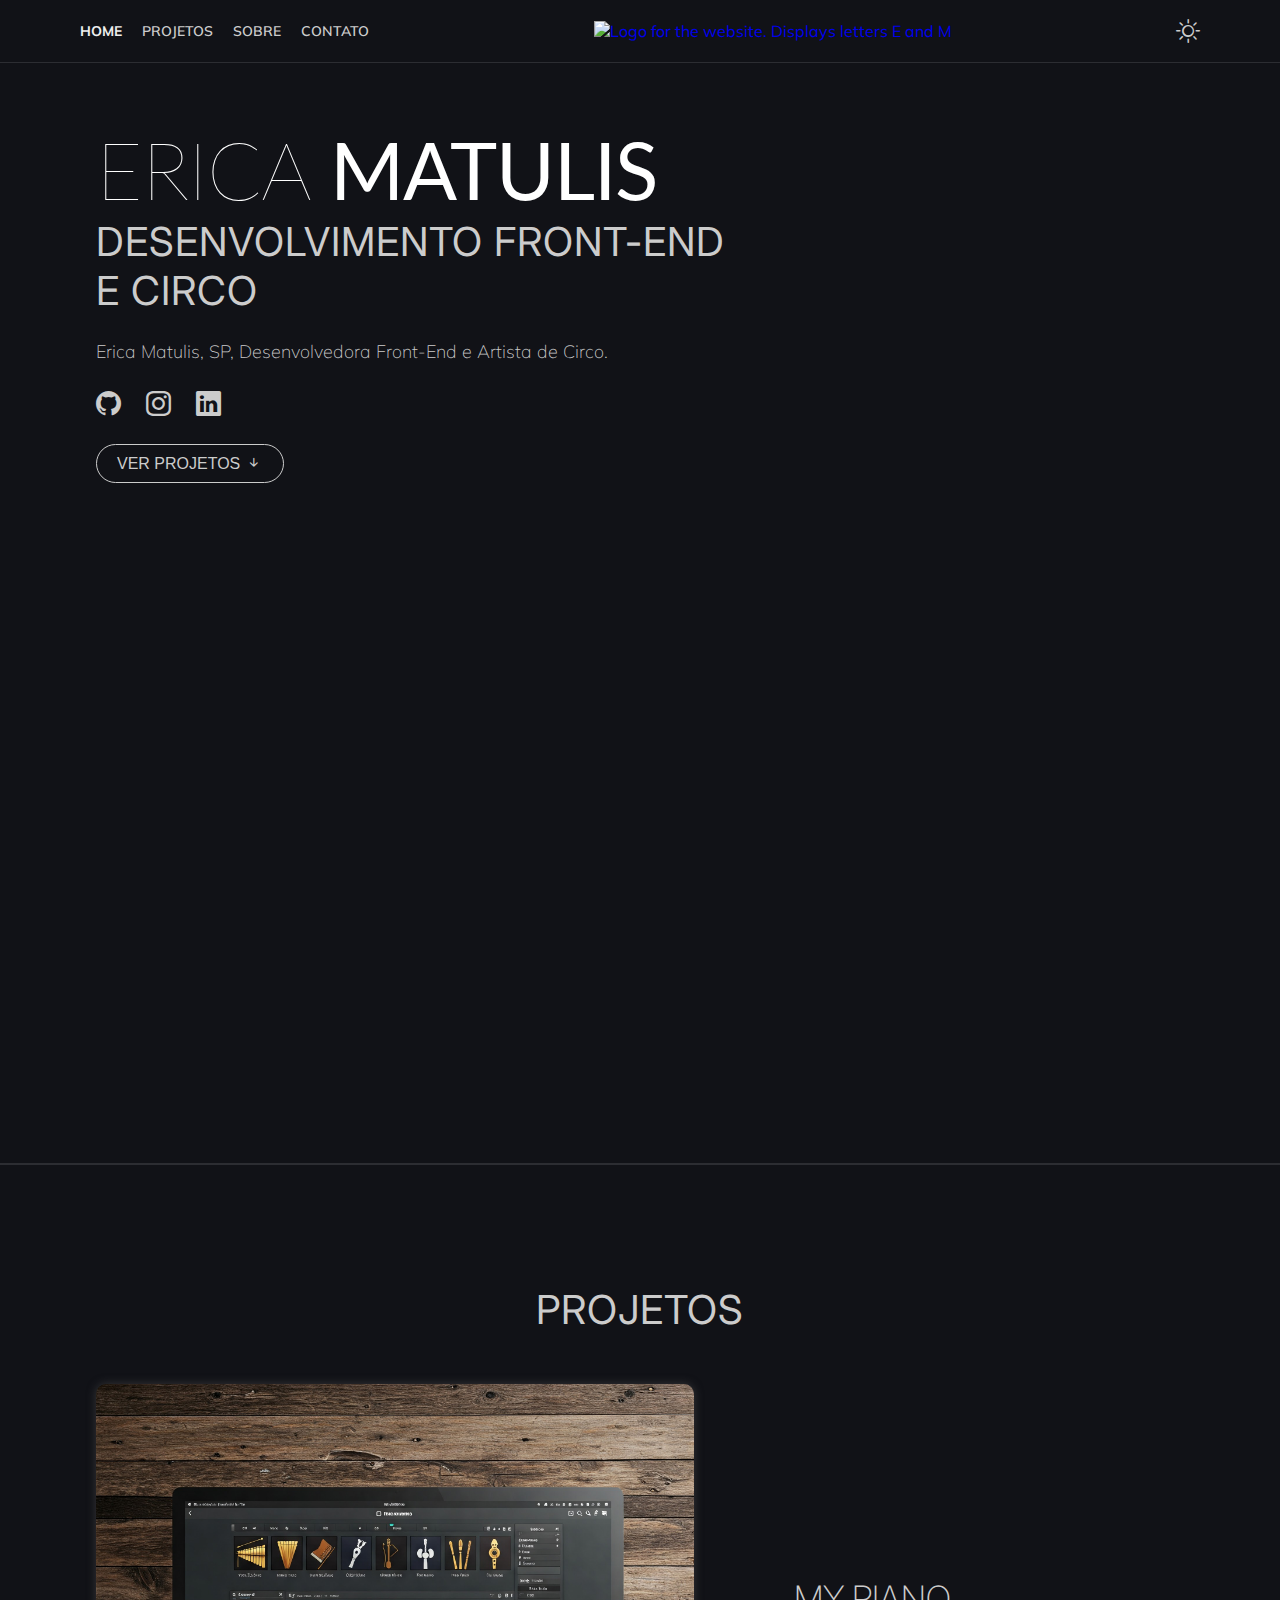
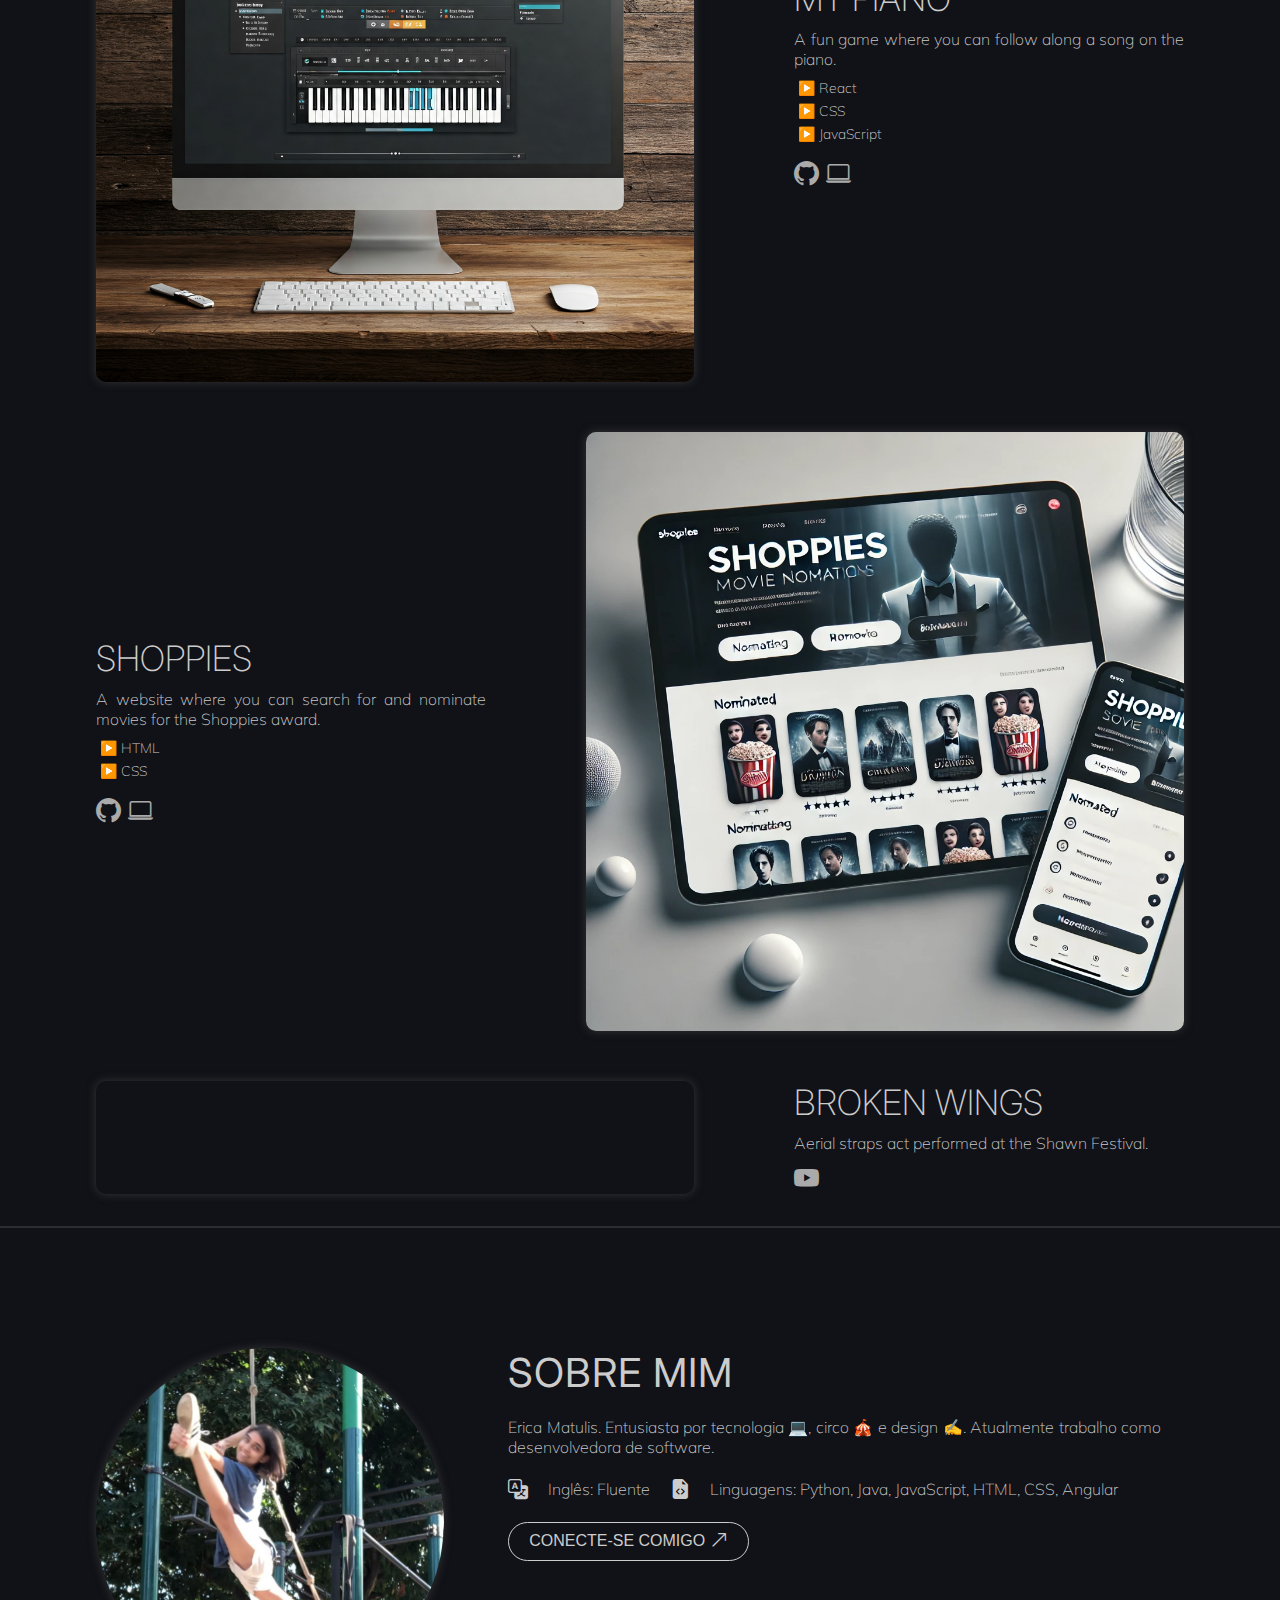
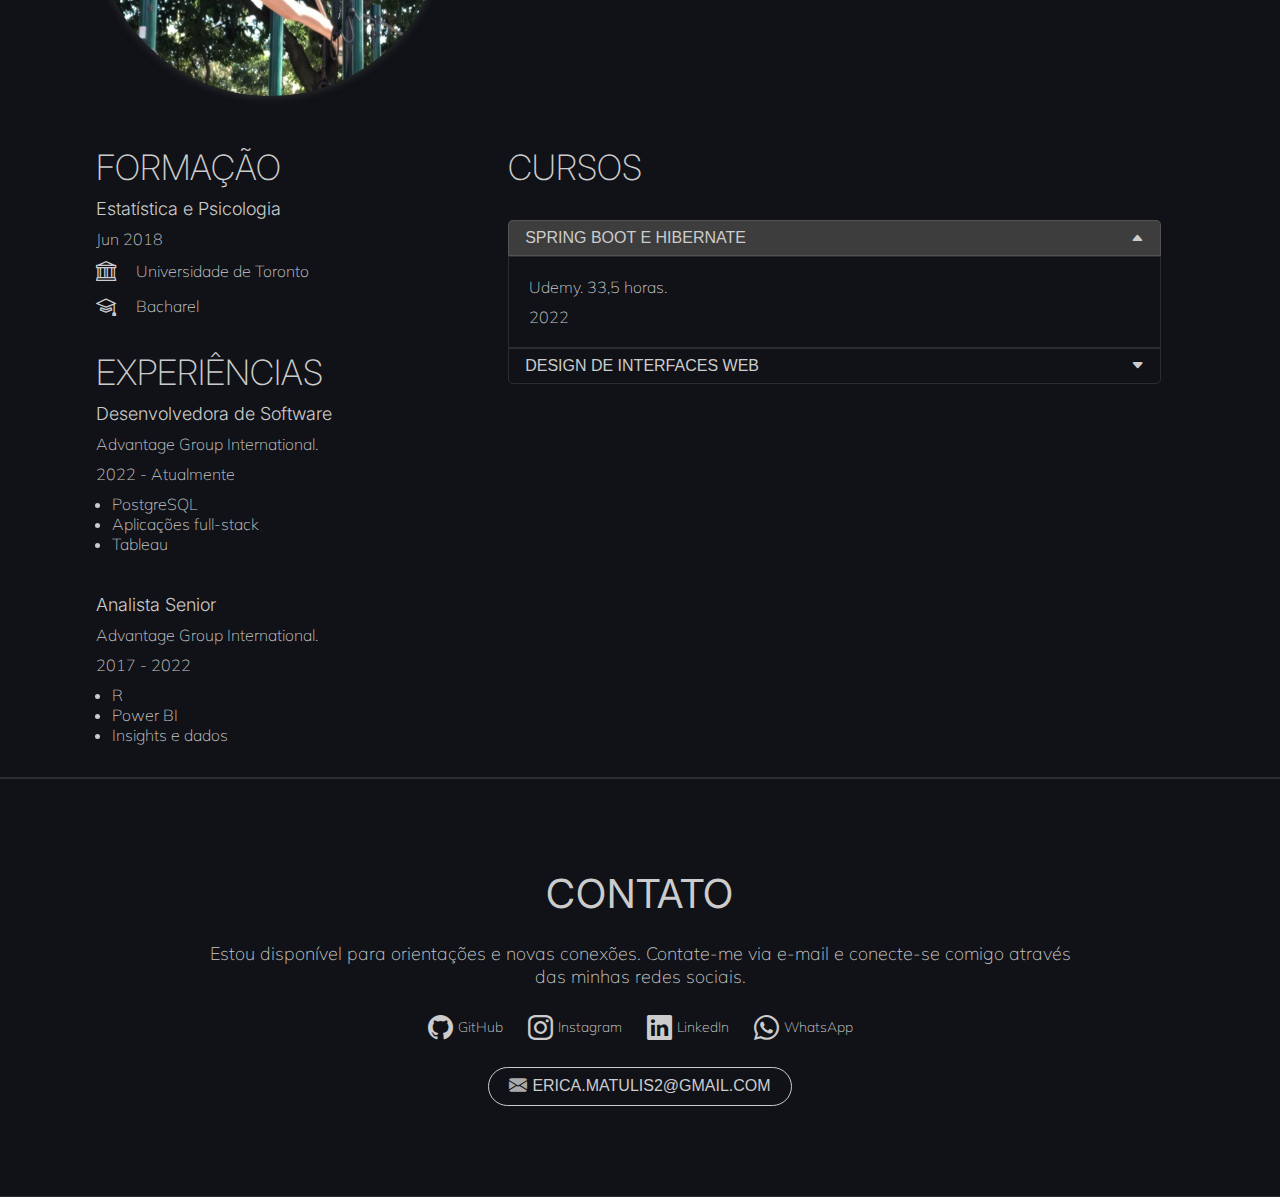
==== index.html @ 1d2dcb58 "update styling" ====
<!DOCTYPE html>
<html lang="pt-br" data-theme="dark">

<head>
    <meta charset="UTF-8">
    <meta name="viewport" content="width=device-width, initial-scale=1.0">
    <title>Erica Matulis | Portfolio</title>
    <link rel="shortcut icon" href="img/favicon.ico">
    <link rel="stylesheet" href="css/style.css">
    <!-- Bootstrap Icons -->
    <link rel="stylesheet" href="https://cdn.jsdelivr.net/npm/bootstrap-icons@1.11.3/font/bootstrap-icons.min.css">
</head>
<!-- Shift +  + A  para comentários -->
<!-- Shift +  + F para formatar o código, para indentação -->
<!-- Shift +  + Seta pra baixo para copiar linha de cima para baixo -->
<!-- Ctrl + Espaço para automaticamente completar links -->

<body>
    <!-- MENU -->
    <header id="header">
        <nav class="header-nav">
            <ul class="menu menu-principal"> <!-- lista não ordenada -->
                <li class="menu-item">
                    <a href="#home" class="menu-link active">
                        <span class="menu-texto">Home</span>
                    </a>
                </li>
                <li class="menu-item">
                    <a href="#projetos" class="menu-link">
                        <span class="menu-texto">Projetos</span>
                    </a>
                </li>
                <li class="menu-item">
                    <a href="#sobre" class="menu-link">
                        <span class="menu-texto">Sobre</span>
                    </a>
                </li>
                <li class="menu-item">
                    <a href="#contato" class="menu-link">
                        <span class="menu-texto">Contato</span>
                    </a>
                </li>
            </ul>

        </nav>

        <!-- LOGO -->
        <div class="header-logo">
            <a href="#home">
                <img src="img/logoB.svg" alt="Logo for the website. Displays letters E and M" class="logo">
            </a>
        </div>

        <!-- trocar cor tema -->
        <div class="header-toggle">
            <i id="toggleTheme" class="bi bi-sun"></i> <!-- i = ícone -->
        </div>

    </header>
    <!-- FIM MENU DESKTOP -->


    <!-- Menu mobile -->
    <nav class="nav-mobile">
        <ul class="menu menu-mobile">
            <li class="menu-item">
                <a href="#home" class="menu-link active">
                    <i class="menu-icone bi bi-house-door"></i>
                    <span class="menu-texto">
                        Home
                    </span>
                </a>
            </li>
            <li class="menu-item">
                <a href="#projetos" class="menu-link">
                    <i class="menu-icone bi bi-window-stack"></i>
                    <span class="menu-texto">
                        Projetos
                    </span>
                </a>
            </li>
            <li class="menu-item">
                <a href="#sobre" class="menu-link">
                    <i class="menu-icone bi bi-person-fill"></i>
                    <span class="menu-texto">
                        Sobre
                    </span>
                </a>
            </li>
            <li class="menu-item">
                <a href="#contato" class="menu-link">
                    <i class="menu-icone bi bi-envelope-fill"></i>
                    <span class="menu-texto">
                        Contato
                    </span>
                </a>
            </li>
        </ul>

    </nav>
    <!-- Fim menu mobile -->

    <main id="home">
        <div class="main-content">
            <div>
                <h1>
                    Erica <b>Matulis</b>
                </h1>
                <h2>Desenvolvimento Front-End</br>e Circo</h2>
            </div>
            <p>
                Erica Matulis, SP, Desenvolvedora Front-End e Artista de Circo.
            </p>
            <!-- Redes sociais -->
            <ul class="menu menu-social">
                <li>
                    <a href="https://github.com/esmatulis" class="" target="_blank">
                        <i class="menu-icone bi-github"> </i>
                    </a>
                </li>
                <li>
                    <a href="https://instagram.com/ericaintheair" class="" target="_blank">
                        <i class="menu-icone bi-instagram"> </i>
                    </a>
                </li>
                <li>
                    <a href="https://linkedin.com/in/ericamatulis" class="" target="_blank">
                        <i class="menu-icone bi-linkedin"> </i>
                    </a>
                </li>
            </ul>

            <!-- botão externo -->
            <a href="#projetos">
                <button class="btn btn-primary">
                    <span>Ver projetos</span>
                    <i class="bi bi-arrow-down-short"></i>
                </button>
            </a>

        </div>

        <div class="video">
            <iframe src="https://www.youtube.com/embed/5dK6Mb4p3MM" title="Dance Trapeze - Erica Matulis 2022"
                frameborder="0"
                allow="accelerometer; autoplay; clipboard-write; encrypted-media; gyroscope; picture-in-picture; web-share"
                referrerpolicy="strict-origin-when-cross-origin" allowfullscreen></iframe>
        </div>

    </main>

    <section id="projetos" class="projetos">
        <h2>Projetos</h2>
        <div class="projeto-container">
            <div class="projeto-card">
                <img src="img/projetos/projeto1.jfif" alt="" class="card-img">
                <div class="card-body">
                    <h3 class="card-title">My Piano</h3>
                    <p class="card-description">
                        A fun game where you can follow along a song on the piano.
                    </p>

                    <ul class="card-list">
                        <li class="card-item">React</li>
                        <li class="card-item">CSS</li>
                        <li class="card-item">JavaScript</li>
                    </ul>


                    <div>
                        <a href="" class="" target="_blank">
                            <i class="menu-icone bi-github"> </i>
                        </a>
                        <a href="" class="" target="_blank">
                            <i class="menu-icone bi bi-laptop"></i>
                        </a>
                    </div>


                </div>

            </div>

            <div class="projeto-card">

                <img src="img/projetos/projeto2.webp" alt="" class="card-img">
                <div class="card-body">
                    <h3 class="card-title">Shoppies</h3>
                    <p class="card-description">
                        A website where you can search for and nominate movies for the Shoppies award.
                    </p>

                    <ul class="card-list">
                        <li class="card-item">HTML</li>
                        <li class="card-item">CSS</li>
                    </ul>


                    <div>
                        <a href="" class="" target="_blank">
                            <i class="menu-icone bi-github"> </i>
                        </a>
                        <a href="" class="" target="_blank">
                            <i class="menu-icone bi bi-laptop"></i>
                        </a>
                    </div>


                </div>
            </div>

            <div class="projeto-card">
                <img src="img/projetos/projeto3.jpg" alt="" class="card-img">
                <div class="card-body">
                    <h3 class="card-title">Broken Wings</h3>
                    <p class="card-description">
                        Aerial straps act performed at the Shawn Festival.
                    </p>


                    <div>
                        <a href="" class="" target="_blank">
                            <i class="menu-icone bi-youtube"> </i>
                        </a>
                    </div>


                </div>

            </div>
        </div>
    </section>

    <!-- Fim Projetos -->

    <section id="sobre" class="sobre">

        <div class="sobre-content1">

            <img src="img/avatar.jpg" alt="A young woman holding her left leg in a split" class="sobre-perfil">

            <div class="sobre-descricao">

                <h2>Sobre Mim</h2>
                <p>
                    Erica Matulis. Entusiasta por tecnologia 💻, circo 🎪 e design ✍. Atualmente trabalho como
                    desenvolvedora de software.
                </p>

                <div class="sobre-skills">
                    <i class="bi bi-translate"></i> <span>Inglês: Fluente</span>
                    <i class="bi bi-file-earmark-code-fill"></i> <span>Linguagens: Python, Java, JavaScript, HTML, CSS,
                        Angular</span>
                </div>

                <div class="descricao-button">
                    <a href="https://ca.linkedin.com/in/ericamatulis" target="_blank">
                        <button class="btn btn-primary">
                            <span>Conecte-se Comigo</span>
                            <i class="bi bi-arrow-up-right"></i>
                        </button>
                    </a>
                </div>

            </div>

        </div>

        <div class="sobre-content2">
            <div class="col1">
                <div class="row1">

                    <h3>Formação</h3>

                    <h4>Estatística e Psicologia</h4>
                    <span>Jun 2018</span>

                    <div class="sobre-icones">
                        <i class="bi bi-bank"></i>
                        <span>Universidade de Toronto</span>
                    </div>

                    <div class="sobre-icones">
                        <i class="bi bi-mortarboard"></i>
                        <span>Bacharel</span>
                    </div>

                </div> <!-- Fim Row 1 -->

                <div class="row2">

                    <h3>Experiências</h3>

                    <h4>Desenvolvedora de Software</h4>
                    <span>Advantage Group International.</span>
                    <span>2022 - Atualmente</span>

                    <ul class="sobre-lista">
                        <li class="sobre-item">PostgreSQL</li>
                        <li class="sobre-item">Aplicações full-stack</li>
                        <li class="sobre-item">Tableau</li>
                    </ul>

                    <br>

                    <h4>Analista Senior</h4>
                    <span>Advantage Group International.</span>
                    <span>2017 - 2022</span>

                    <ul class="sobre-lista">
                        <li class="sobre-item">R</li>
                        <li class="sobre-item">Power BI</li>
                        <li class="sobre-item">Insights e dados</li>
                    </ul>

                </div>
            </div>

            <div class="col2">

                <h3>Cursos</h3>

                <div class="accordion">

                    <div class="accordion-item active">

                        <button class="accordion-header start">
                            <span>Spring Boot e Hibernate</span>
                            <i class="bi bi-caret-down-fill"></i>
                        </button>
                        <div class="accordion-body">
                            <p>Udemy. 33,5 horas.</p>
                            <p>2022</p>
                        </div>

                    </div>
                    <div class="accordion-item">
                        <button class="accordion-header end">
                            <span>Design de Interfaces Web</span>
                            <i class="bi bi-caret-down-fill"></i>
                        </button>
                        <div class="accordion-body end">
                            <p>Senai. 60 horas.</p>
                            <p>2025</p>
                        </div>
                    </div>
                    
                </div>

            </div>

        </div>

    </section>

    <section id="contato" class="contato">
        <h2>Contato</h2>

        <p>
            Estou disponível para orientações e novas conexões. Contate-me via e-mail e conecte-se comigo através das minhas redes sociais.
        </p>

        <ul class="menu menu-social">
            <li>
                <a href="https://github.com/esmatulis" class="menu-link" target="_blank">
                    <i class="menu-icone bi bi-github"> </i>
                    <span>GitHub</span>
                </a>
            </li>
            <li>
                <a href="https://instagram.com/ericaintheair" class="menu-link" target="_blank">
                    <i class="menu-icone bi bi-instagram"> </i>
                    <span>Instagram</span>
                </a>
            </li>
            <li>
                <a href="https://linkedin.com/in/ericamatulis" class="menu-link" target="_blank">
                    <i class="menu-icone bi bi-linkedin"> </i>
                    <span>LinkedIn</span>
                </a>
            </li>
            <li>
                <a href="https://wa.me/+5511987654321" class="menu-link" target="_blank">
                    <i class="menu-icone bi bi-whatsapp"> </i>
                    <span>WhatsApp</span>
                </a>
            </li>
        </ul>

        <a href="mailto:erica.matulis2@gmail.com">
            <button class="btn btn-primary">
                <i class="menu-icone bi bi-envelope-fill"></i>
                <span class="email">
                    erica.matulis2@gmail.com
                </span>
            </button>
        </a>
    </section>

    <footer></footer>

    <script src="js/script.js"></script>
</body>

</html>
---- css/style.css ----
@import url('https://fonts.googleapis.com/css2?family=Lato:ital,wght@0,100;0,300;0,400;0,700;0,900;1,100;1,300;1,400;1,700;1,900&family=Mulish:ital,wght@0,200..1000;1,200..1000&family=Quicksand:wght@300..700&family=Inter:wght@100..900&display=swap');

/* Definir cores tema Dark */
:root, 
:root[data-theme="dark"] {
    --primary-bg-color: #111217;
    --secondary-bg-color: #3d3d3d;

    --primary-text-color: #ccc;
    --secondary-text-color: #fff;
    --terciary-text-color: #eee;
    --quartiary-text-color: #aaa;

    --primary-icon-color: #ccc;
    --secondary-icon-color: #aaa;
    
    --primary-border-color: #f3f3f31f;
    --secondary-border-color: #f3f3f3;

    --primary-font: "Mulish", Tahoma, Geneva, Verdana, sans-serif;;
    --h1: 'Lato', Tahoma, Geneva, Verdana, sans-serif;
    --h2: 'Inter', Tahoma, Geneva, Verdana, sans-serif;
    --h3: 'Inter', Tahoma, Geneva, Verdana, sans-serif;
    --h4: 'Inter', Tahoma, Geneva, Verdana, sans-serif;
}

/* Definir cores tema Light */
:root[data-theme="light"] {
    --primary-bg-color: #E9E9E9;
    --secondary-bg-color: #cfcfcf;

    --primary-text-color: #222;
    --secondary-text-color: #0a0a0a;
    --terciary-text-color: #111;
    --quartiary-text-color: #999;

    --primary-icon-color: #222;
    --secondary-icon-color: #555;
    
    --primary-border-color: #C7C8C9;
    --secondary-border-color: #C7C8C9;
}


/* Reset css */
* {
    margin: 0;
    padding: 0;
    box-sizing: border-box;
    scrollbar-width: thin;
    scrollbar-color: var(--secondary-bg-color) transparent;
}

html {
    scroll-behavior: smooth;
}

html[data-theme="light"] .logo {
    content: url("../img/logoP.svg");
}

body {
    background: var(--primary-bg-color); /* cor fundo */
    color: var(--primary-text-color); /* #d2d2d2 cor texto */
    font-family: var(--primary-font);
}

#header {
    display: flex;
    flex-flow: row wrap;
    justify-content: space-between;
    align-items: center;
    width: 100%;
    padding: 8px 16px; /* sentido horário */
    z-index: 2;
/*     background: var(--primary-bg-color); */
}

.header-logo .logo {
    width: 3.5rem;
    height: 3.5rem
}

.menu { /* ul */
    display: flex;
    align-items: center;
    gap: 25px;
    list-style: none;
    background-color: var(--primary-bg-color);
}

.menu-mobile {
    width: 100%;
    position: fixed;
    bottom: 0;
    justify-content: space-between;
    border-top: 1px solid var(--primary-border-color);
    padding: 30px 0px;
    gap: 0px;
    
}

.menu-item { /* list item = li */
    width: 100%;

}

.menu-link {
/*     color: var(--secondary-icon-color); */
    display: flex;
    text-decoration: none;
    gap: 5px;
    align-items: center;

}

.menu-texto {
    font-size: .8rem;
    text-transform: uppercase;
}

.menu-mobile .menu-link {
    flex-direction: column;
    align-items: center;
    padding: 7px 15px;
    justify-content: center;
    font-weight: 600;
}

.menu-link.active .menu-icone,
.menu-link.active .menu-texto,
.menu-link:hover .menu-icone,
.menu-link:hover .menu-texto {
    color: var(--terciary-text-color);
    font-weight: 700;
}

/* Não selecionados */
.menu-icone,
.menu-texto {
    font-weight: 600;
    color: var(--secondary-icon-color);
}

.menu-mobile .menu-icone,
.menu-mobile, .menu-texto {
    color: var(--quartiary-text-color);
}

.menu-social .menu-icone,
.menu-social .menu-texto {
    font-weight: 600;
    color: var(--primary-icon-color);
}

.menu-icone {
    font-size: 25px;
}

.menu-principal {
    gap: 20px;
}

.header-nav {
    display: none;
}

#toggleTheme {
    font-size: 24px;
    color: var(--primary-icon-color);
    cursor: pointer;
    transition: ease-in-out .4s;
}

#home {
    display: flex;
    flex-direction: column;
    gap: 32px;
}

.main-content {
    display: flex;
    flex-direction: column;
    gap: 25px;    
}

h1 {
    text-transform: uppercase;
    font-weight: lighter;
    font-size: 60px;
    letter-spacing: -1px;
    color: var(--secondary-text-color);
    font-family: var(--h1);
}

h2 {
    text-transform: uppercase;
    font-weight: normal;
    font-size: 30px;
    letter-spacing: 1px;
    font-family: var(--h2);
    text-align: center;
}

h3 {
    font-size: 25px;
    font-family: var(--h3);
    text-align: left;
    font-weight: 400;
    text-transform: uppercase;
}

h4 {
    font-size: 18px;
    font-family: var(--h4);
    font-weight: 300;
    text-align: left;
}

main h2 {
    text-align: left;
}

p {
    text-align: justify;
}

p, span, li {
    font-size: 16px;
    font-weight: 200;
}

.btn {
    display: flex;
    justify-content: center;
    align-items: center;
    gap: 5px;
    background: transparent;
    border-radius: 50px;
    border: none;
    padding: 8px 20px;
    cursor: pointer;
    color: var(--primary-text-color);
    width: 100%;
}

.btn-primary {
    border: 1px solid var(--primary-text-color);
}

.btn span {
    text-transform: uppercase;
    font-size: 16px;
}

.btn i {
    font-size: 18px;
}

.btn:hover span, .btn:hover i {
    color: var(--primary-bg-color);
}

.btn-primary:hover {
    background: var(--primary-text-color);
}

a {
    text-decoration: none;
}

.video iframe {
    width: 100%;
    aspect-ratio: 16/9;
}


/* Atualizações futuras */
#home, .projetos, .sobre, .contato {
    padding: 32px 16px;
    border-top: 1px solid var(--primary-border-color);
    border-bottom: 1px solid var(--primary-border-color);
}


/* Projetos */
.projetos {
    display: flex;
    flex-direction: column;
    gap: 50px;
}

.projeto-container {
    gap: 50px;
    display: flex;
    flex-direction: column;
}

.projeto-card {
    display: flex;
    flex-direction: column;
    gap: 32px;
}

.card-img {
    width: 100%;
    border-radius: 10px;
    box-shadow: 0px 0px 10px #4d4d4d9d;
    object-fit: cover;
    object-position: center;
    pointer-events: none;
}

.card-body {
    display: flex;
    flex-direction: column;
    justify-content: center;
    align-items: flex-start;
    gap: 10px
}

.card-title {
    font-family: var(--h2);
    font-size: 25px;

}

.card-description {
    font-size: 16px;
    font-weight: lighter;
}

.card-list {
    list-style: "▶️ ";
    margin-left: 15px;
}

.card-item {
    margin-left: 10px;
    font-size: 14px;
    margin-bottom: 5px;
}

/* Sobre */
.sobre {
    display: flex;
    flex-direction: column;
    gap: 24px;
}

.sobre p, .sobre span, .sobre li {
    font-size: 14px;
}

.sobre-content1,
.sobre-content2 {
    display: flex;
    flex-direction: column;
    align-items: flex-start;
    justify-content: flex-start;
    gap: 32px;
}

.sobre-perfil {
    width: 100%;
    pointer-events: none;
    border-radius: 50%;
    box-shadow: 0px 0px 10px #4d4d4d9d;
    object-fit: cover;
    object-position: center;
}

.sobre-descricao {
    width: 100%;
    display: flex;
    flex-direction: column;
    justify-content: flex-start;
    gap: 20px;
}


.sobre-skills, 
.sobre-icones {
    display: flex;
    align-items: center;
    gap: 20px;
}

.sobre-skills i,
.sobre-icones i {
    font-size: 20px;
    color: var(--primary-icon-color);
}

.sobre-content2 .col1,
.sobre-content2 .col2 {
    display: flex;
    flex-direction: column;
    text-align: justify;
    gap: 32px;
    width: 100%;
}

.sobre-content2 .col1 .row1,
.sobre-content2 .col1 .row2 {
    display: flex;
    flex-direction: column;
    gap: 10px;
}

.sobre-content2 .sobre-lista {
    margin-left: 16px;
}

.accordion-header {
    width: 100%;
    display: flex;
    padding: 8px 16px;
    justify-content: space-between;
    align-items: center;
    border: 1px solid var(--primary-border-color);
    background-color: transparent;
    text-align: left;
    cursor: pointer;
    transition: ease-in-out .3s;
}

.accordion-header span,
.accordion-header i {
    color: var(--primary-text-color);
    text-transform: uppercase;
}

.accordion-body {
    display: none;
    padding: 20px;
    flex-direction: column;
    align-items: flex-start;
    gap: 10px;
    border: 1px solid var(--primary-border-color);
}

.accordion-item.active .accordion-header {
    background: var(--secondary-bg-color);
}

.accordion-item.active .accordion-body {
    display: flex;
}

.accordion-item.active .bi-caret-down-fill {
    transform: rotate(180deg);
}

.accordion-header.start {
    border-radius: 5px 5px 0 0;
}
.accordion-header.end,
.accordion-item.active .accordion-body.end {
    border-radius: 0 0 5px 5px;
}


.accordion-item.active .accordion-header.end {
    border-radius: 0;
}

/* Contato */

.contato {
    display: flex;
    flex-direction: column;
    justify-content: center;
    align-items: center;
    gap: 24px;
    padding-bottom: 200px;
}

.contato p {
    text-align: center;
}

.menu-link span {
    color: var(--primary-text-color);
}

.contato .menu {
    flex-direction: column;
}

/* CSS Responsivo */
@media (min-width:768px) { /* maior que 768px */
    #header {
        position: fixed;
        border-bottom: 1px solid var(--primary-border-color);
        padding: 16px 80px;
        background: var(--primary-bg-color);
    }    
    .header-nav {
        display: flex;
    }
    .nav-mobile {
        display: none;
    }
    #home, .projetos, .sobre, .contato {
        padding: 120px 96px 64px 96px;
    }
    .main-content {
        display: flex;
        flex-direction: column;
        align-items: flex-start;
    }
    .contato .menu {
        flex-direction: row;
    }
    .contato p {
        width: 80%;
    }
    .contato {
        padding: 90px;
    }
}

/* 992px */
@media (min-width: 992px) {
    .projeto-card {
        flex-direction: row;
        gap: 100px
    }
    .projeto-card:nth-child(even) {
        flex-direction: row-reverse;
        justify-content: space-between;
    }
    .card-img {
        width: 55%;
    }

    .sobre {
        gap: 50px;
    }

    .sobre-descricao h2 {
        text-align: left;
    }

    .sobre-content1,
    .sobre-content2 {
        display: grid;
        grid-template-columns: 32% 60%;
        justify-content: flex-start;
        gap: 64px;
    }

    .descricao-button {
        justify-content: flex-start;
    }


}

/* 1200px */
@media (min-width: 1200px) {
    #home, .projetos, .sobre, .contato {
        padding: 120px 96px 32px;
    }

    .descricao-button .btn {
        width: auto;
    }

    h1 {
        font-size: 80px;
    }

    h2 {
        font-size: 40px;
    }

    h3, .card-title {
        font-size: 35px;
        font-weight: 200;
    }

    p, span, li {
        font-size: 18px;
    }

    .sobre p, .sobre span, .sobre li {
        font-size: 16px;
    }

    .menu-link span {
        color: var(--primary-text-color);
        font-size: 14px;
    }
    .contato {
        padding: 90px;
    }
}

@media (min-width: 1400px) {

    h1 {
        font-size: 100px;
    }

    h2 {
        font-size: 50px;
    }

    h3, .card-title {
        font-size: 38px;
        font-weight: 200;
    }

    .projetos,
    .sobre {
        padding: 160px 240px 64px;
    }
    .contato {
        padding: 90px;
    }
    
    /* #header {
        padding: 192px 240px 64px;
    } */
}
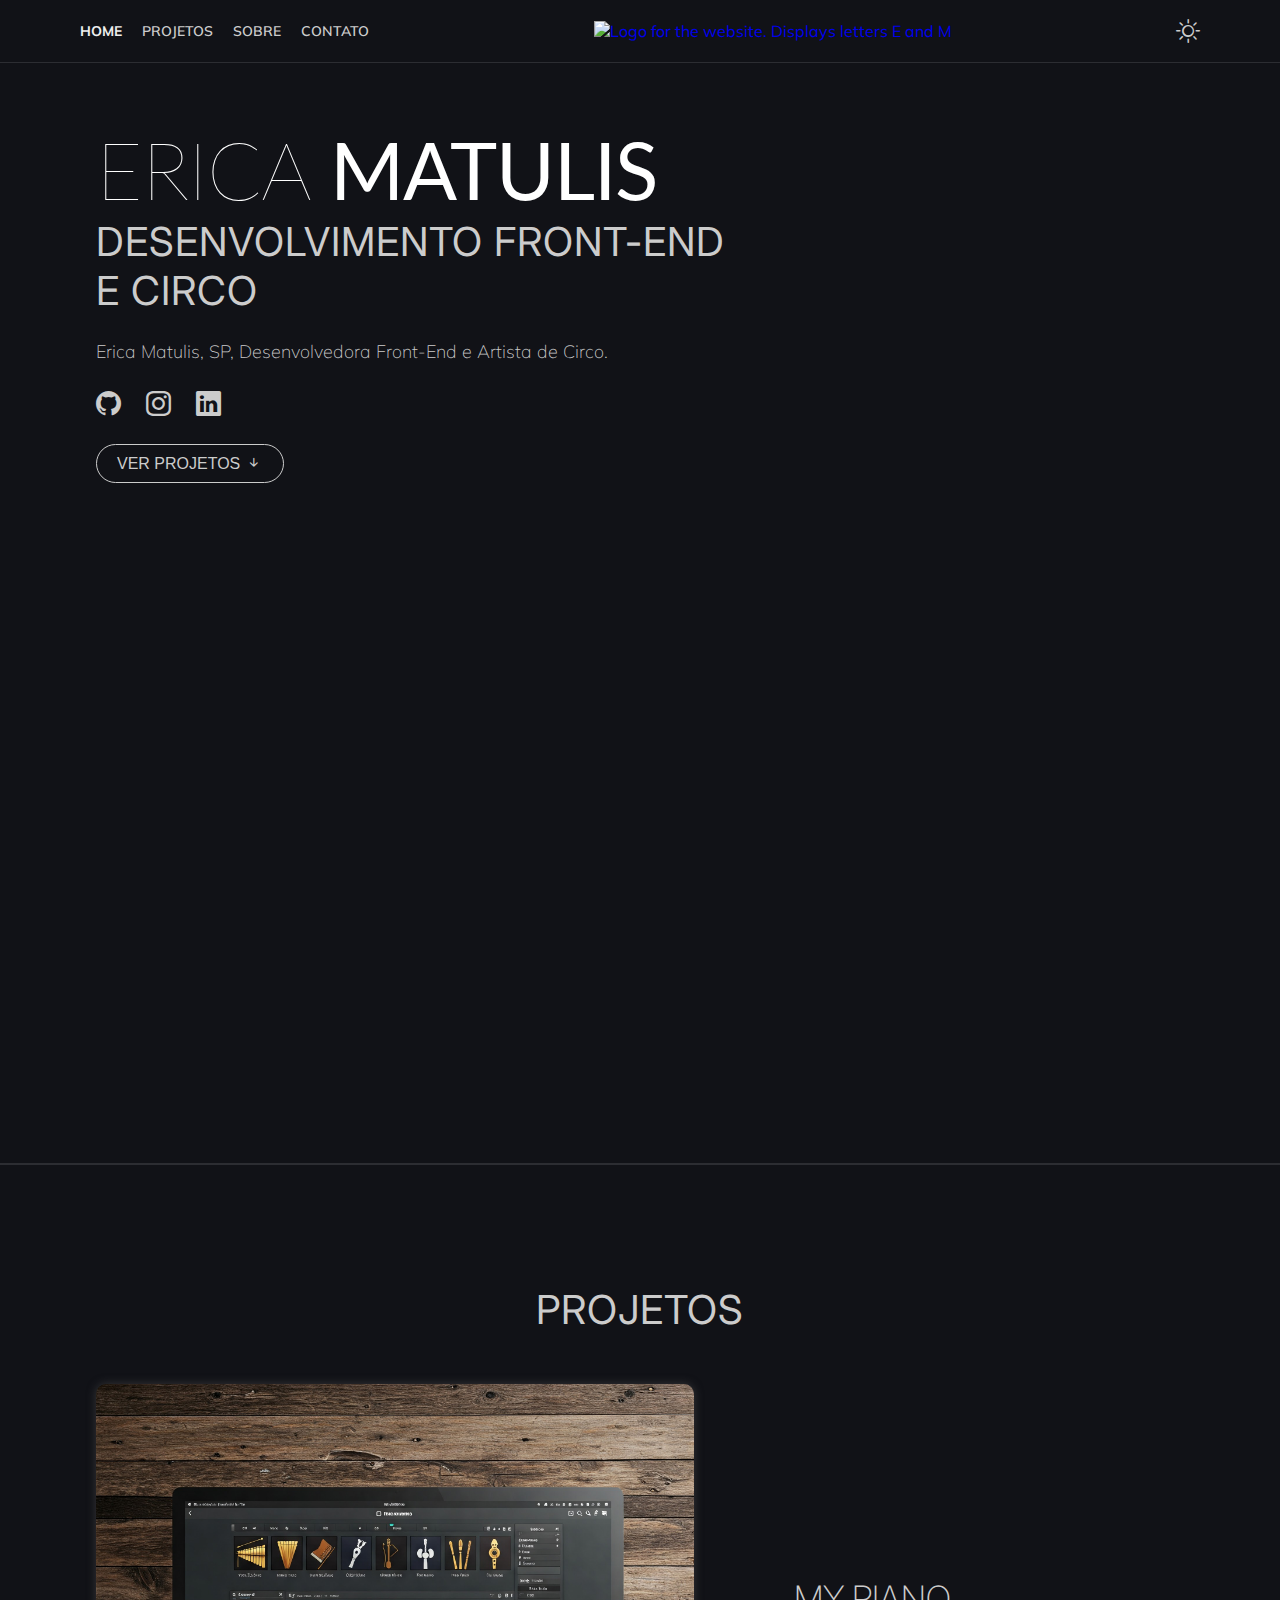
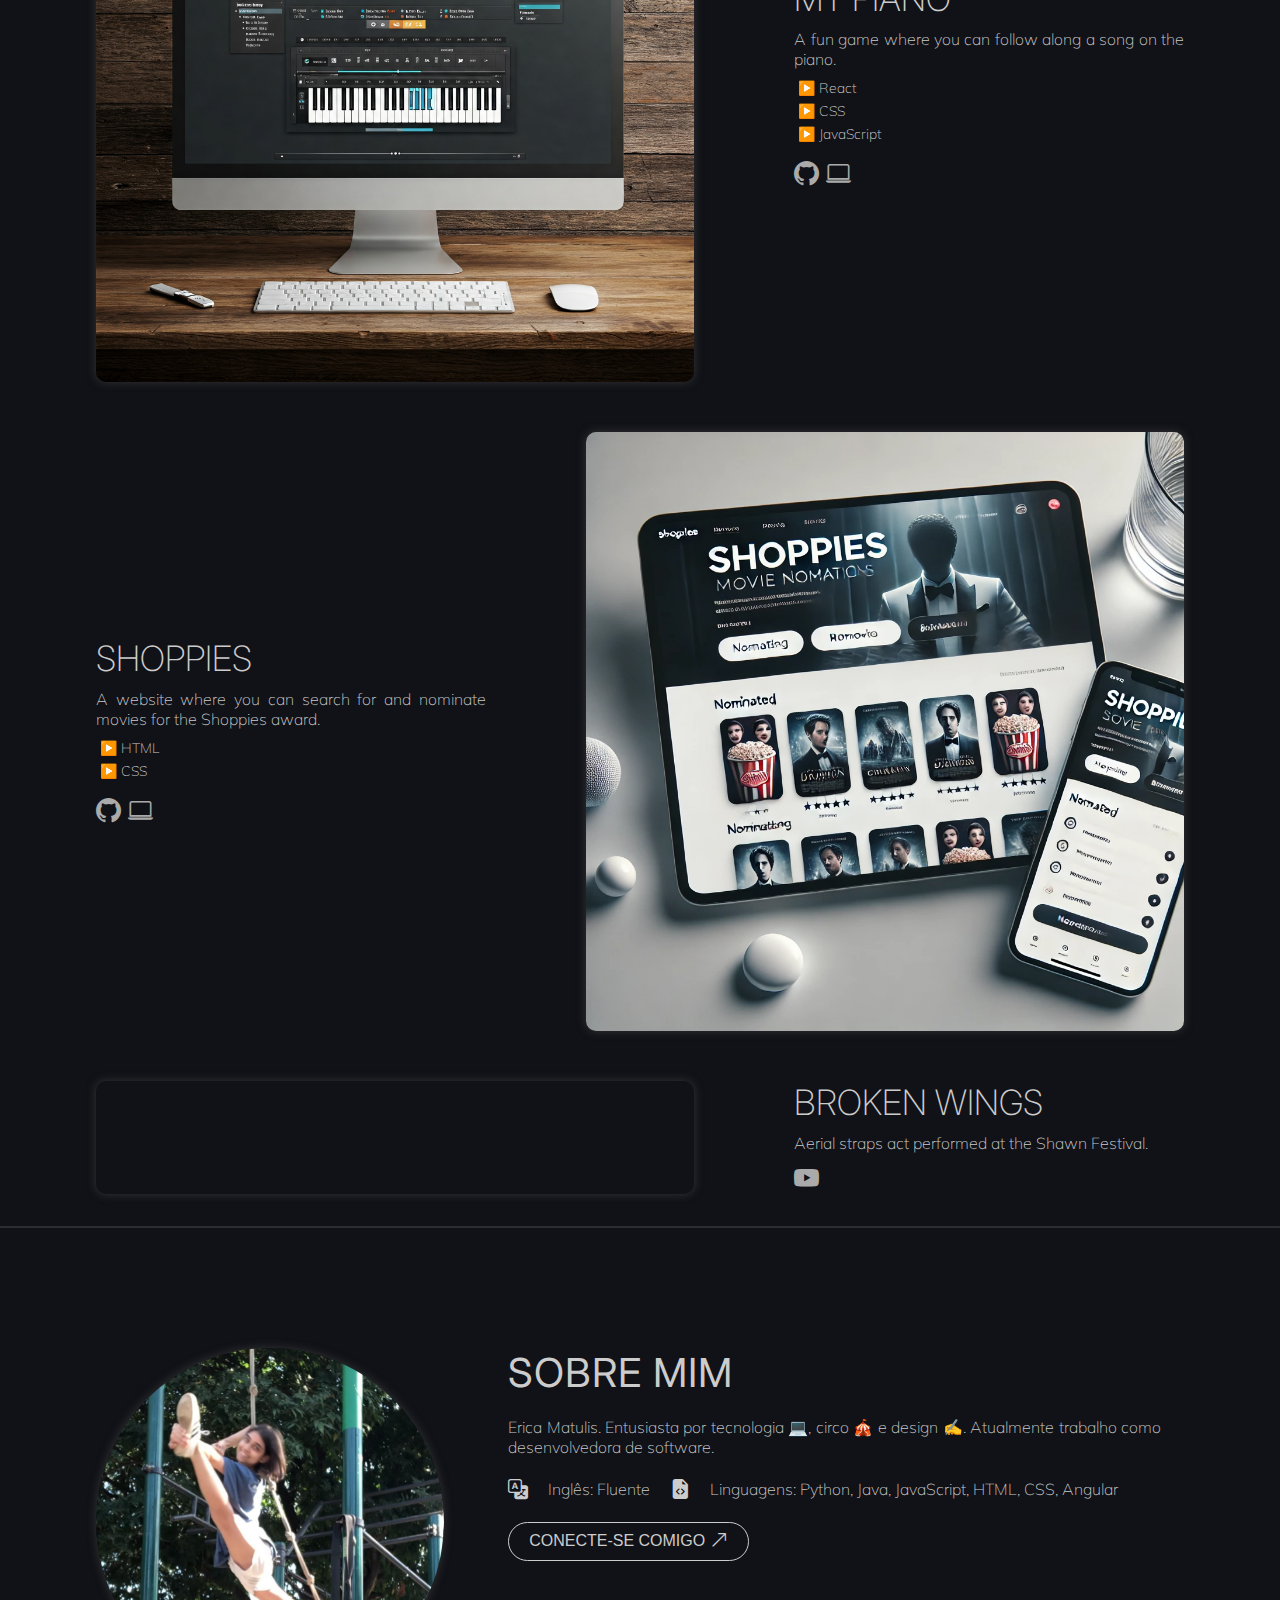
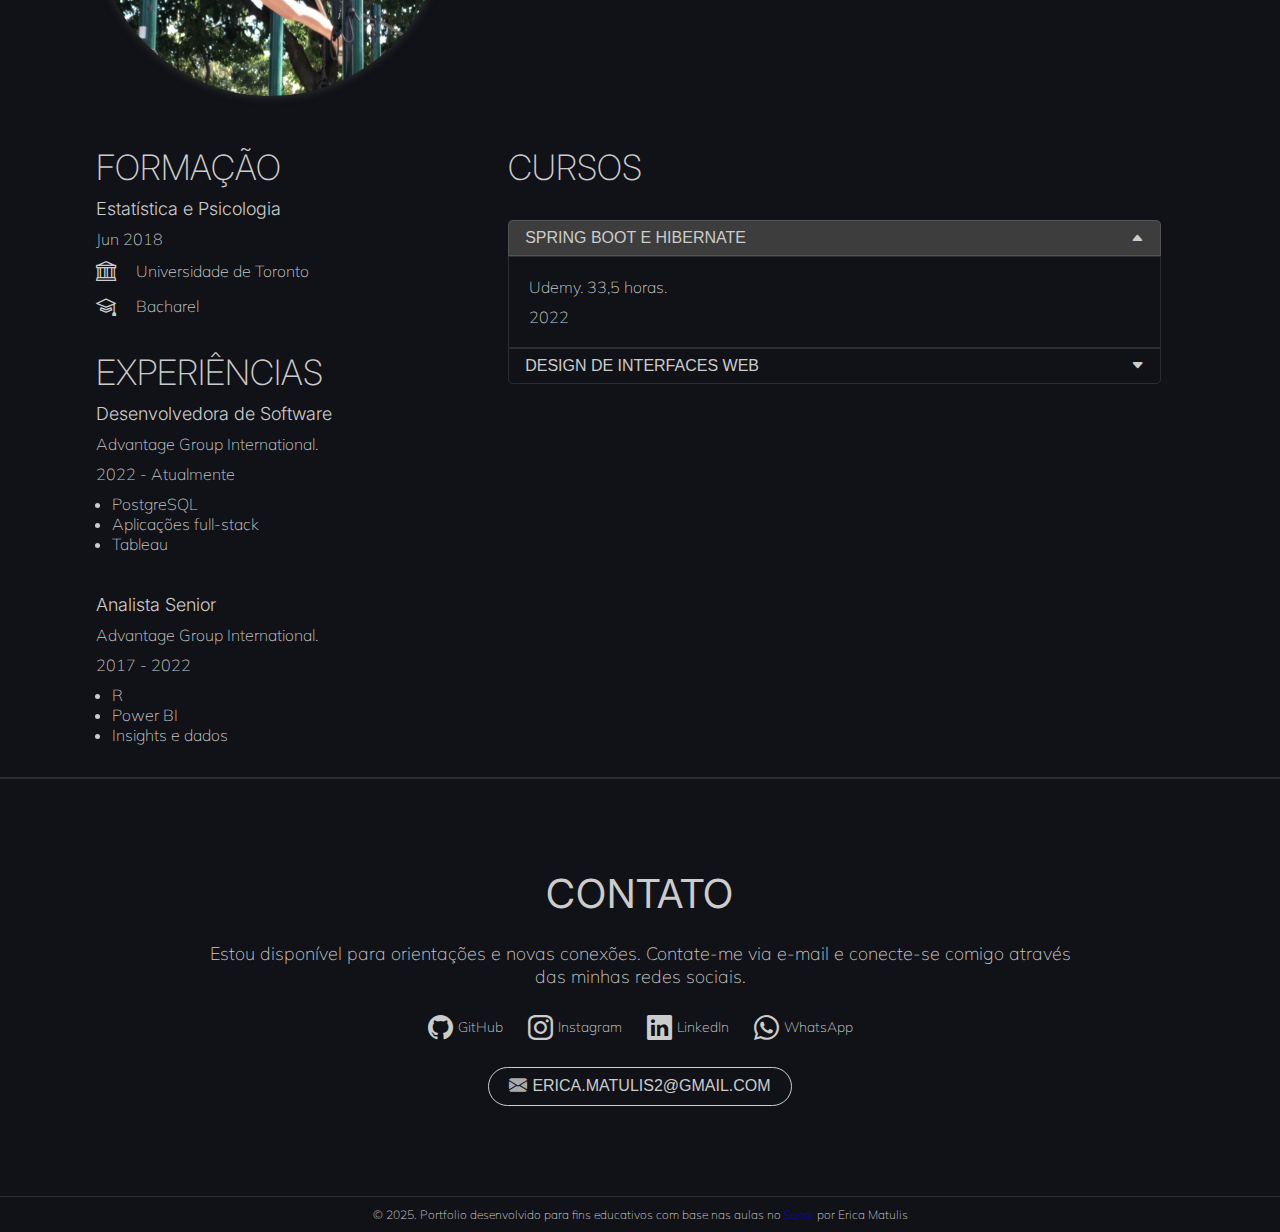
==== commit 837188e2: "update footer" ====
--- a/index.html
+++ b/index.html
@@ -397,7 +397,12 @@
         </a>
     </section>
 
-    <footer></footer>
+    <footer>
+        <p>
+            &copy; 2025. Portfolio desenvolvido para fins educativos com base nas aulas no 
+            <a href="#" target="_blank">Senai</a> por Erica Matulis
+        </p>
+    </footer>
 
     <script src="js/script.js"></script>
 </body>
--- a/css/style.css
+++ b/css/style.css
@@ -473,7 +473,6 @@
     justify-content: center;
     align-items: center;
     gap: 24px;
-    padding-bottom: 200px;
 }
 
 .contato p {
@@ -488,6 +487,15 @@
     flex-direction: column;
 }
 
+footer p {
+    font-size: 12px;
+    text-align: center;
+}
+
+footer {
+    padding: 10px;
+    padding-bottom: 150px;
+}
 /* CSS Responsivo */
 @media (min-width:768px) { /* maior que 768px */
     #header {
@@ -519,6 +527,10 @@
     .contato {
         padding: 90px;
     }
+
+    footer {
+        padding-bottom: 10px;
+    }
 }
 
 /* 992px */
@@ -589,6 +601,11 @@
         font-size: 16px;
     }
 
+    footer p {
+        font-size: 12px;
+        text-align: center;
+    }
+
     .menu-link span {
         color: var(--primary-text-color);
         font-size: 14px;
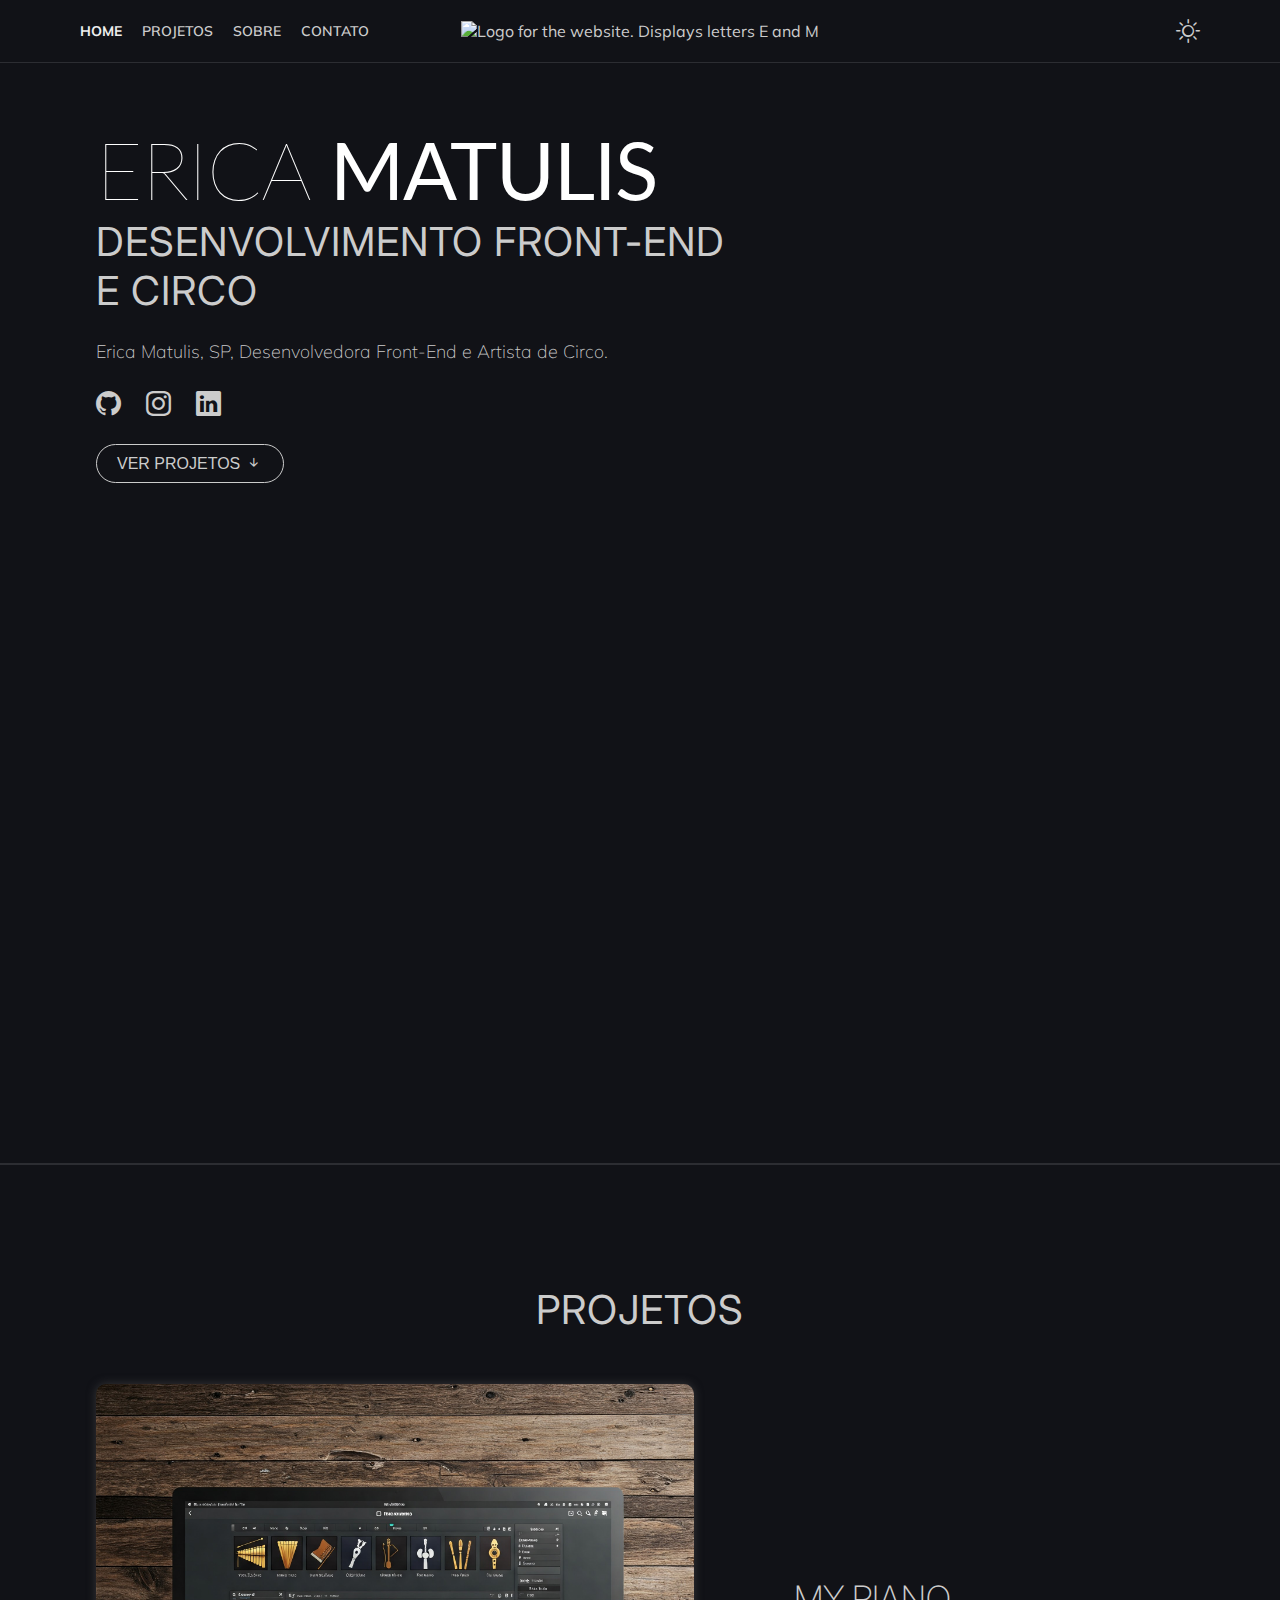
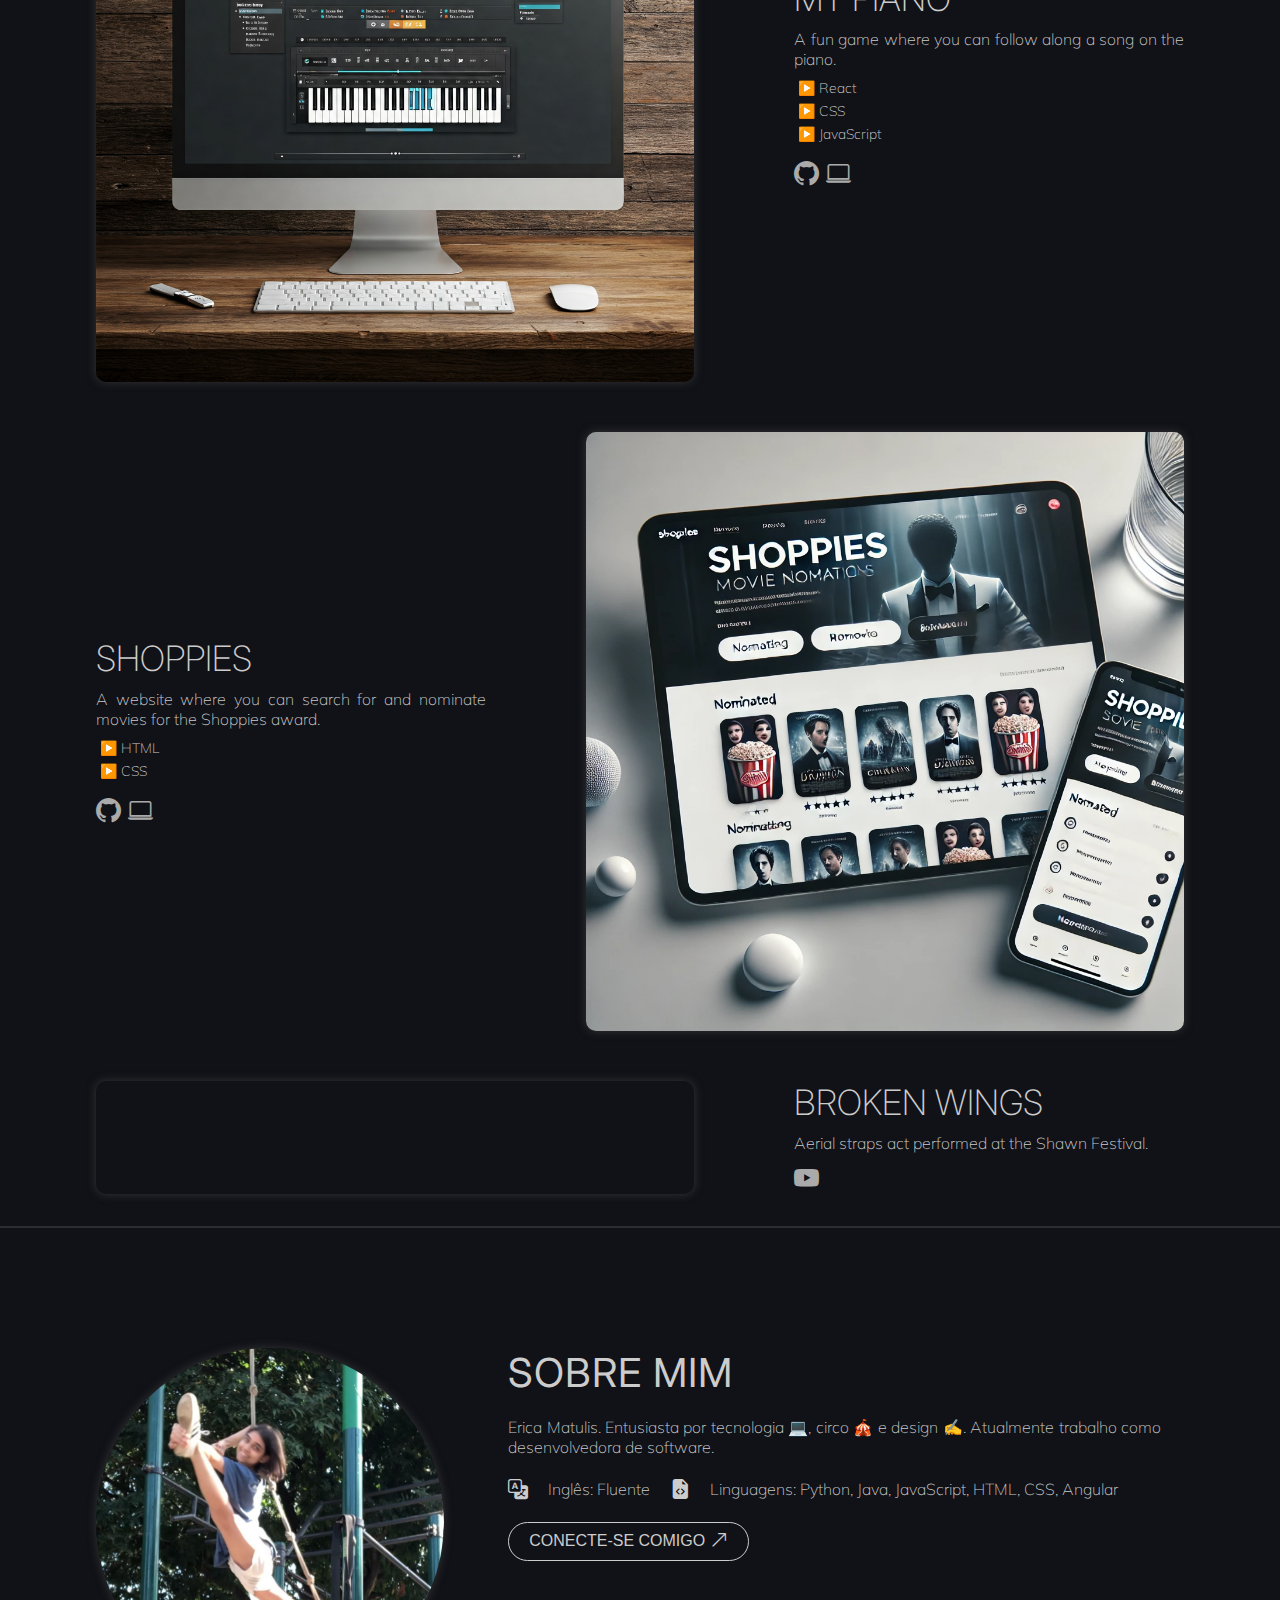
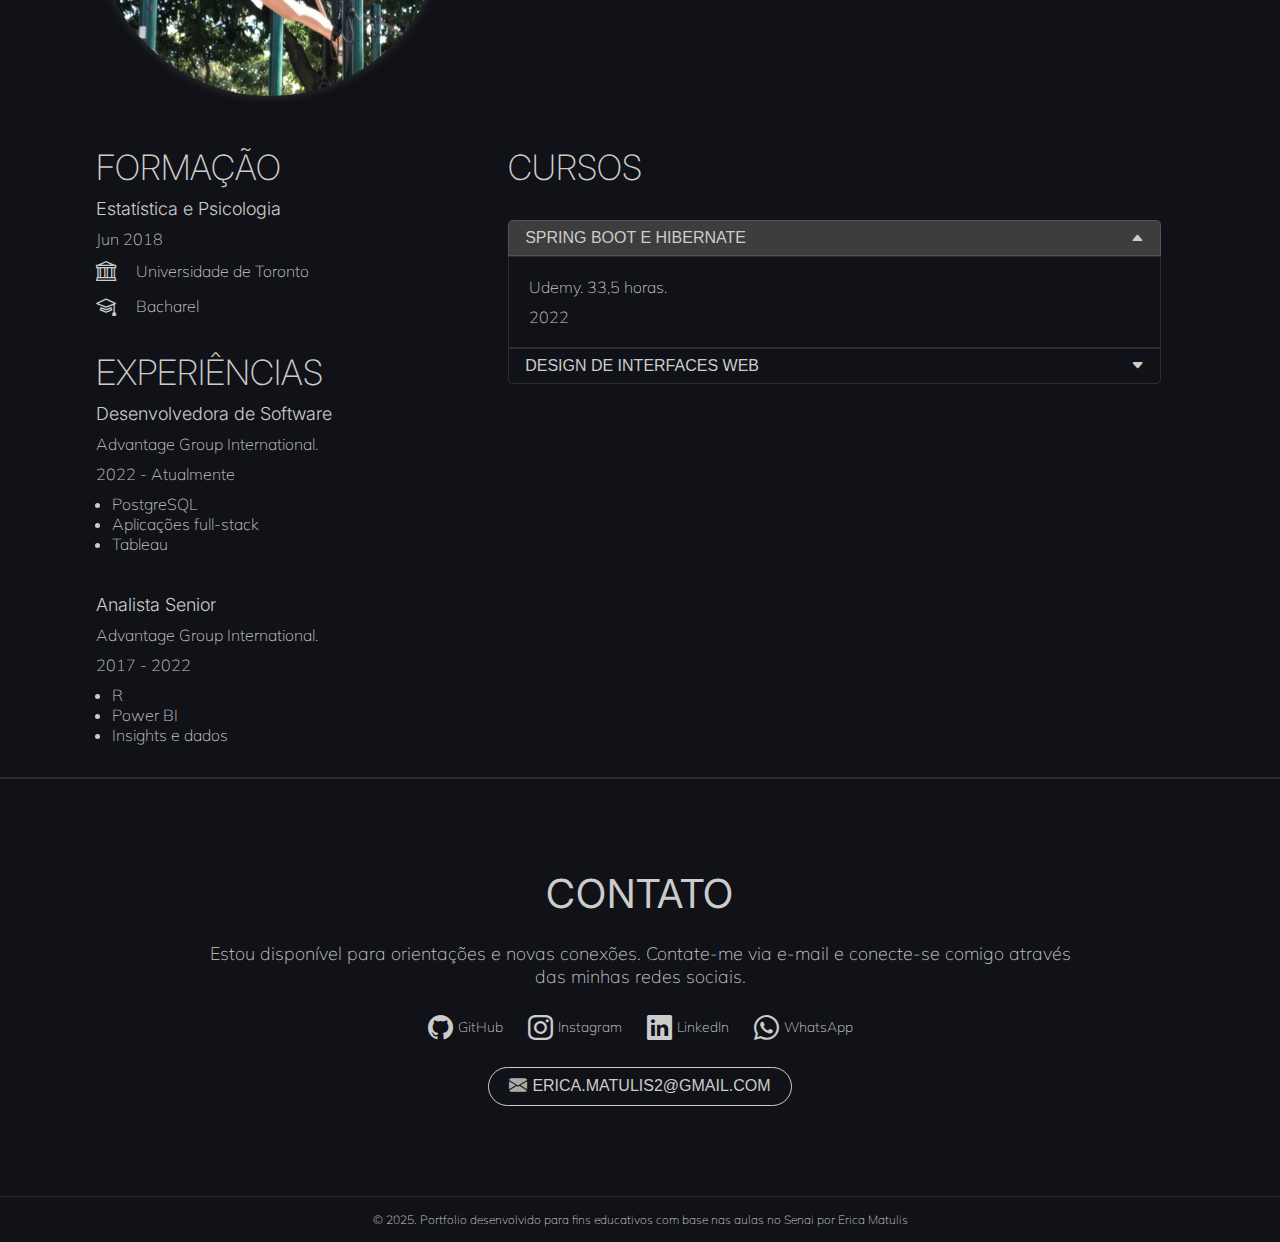
==== commit eeda8489: "update styling" ====
--- a/index.html
+++ b/index.html
@@ -400,7 +400,7 @@
     <footer>
         <p>
             &copy; 2025. Portfolio desenvolvido para fins educativos com base nas aulas no 
-            <a href="#" target="_blank">Senai</a> por Erica Matulis
+            <a href="#" target="_blank">Senai</a> por <a href="https://github.com/esmatulis" target="_blank">Erica Matulis</a>
         </p>
     </footer>
 
--- a/css/style.css
+++ b/css/style.css
@@ -73,12 +73,17 @@
     width: 100%;
     padding: 8px 16px; /* sentido horário */
     z-index: 2;
-/*     background: var(--primary-bg-color); */
+
 }
 
 .header-logo .logo {
     width: 3.5rem;
     height: 3.5rem
+}
+
+.header-toggle {
+    display: flex;
+    justify-content: flex-end;
 }
 
 .menu { /* ul */
@@ -267,6 +272,7 @@
 
 a {
     text-decoration: none;
+    color: var(--primary-text-color);
 }
 
 .video iframe {
@@ -490,11 +496,15 @@
 footer p {
     font-size: 12px;
     text-align: center;
+    padding: 15px;
 }
 
 footer {
-    padding: 10px;
-    padding-bottom: 150px;
+    margin-bottom: 150px;
+}
+
+footer a:hover {
+    color: #306fb6;
 }
 /* CSS Responsivo */
 @media (min-width:768px) { /* maior que 768px */
@@ -506,6 +516,10 @@
     }    
     .header-nav {
         display: flex;
+        min-width: 34%;
+    }
+    .header-toggle {
+        min-width: 34%;
     }
     .nav-mobile {
         display: none;
@@ -527,9 +541,8 @@
     .contato {
         padding: 90px;
     }
-
     footer {
-        padding-bottom: 10px;
+        margin: 0;
     }
 }
 
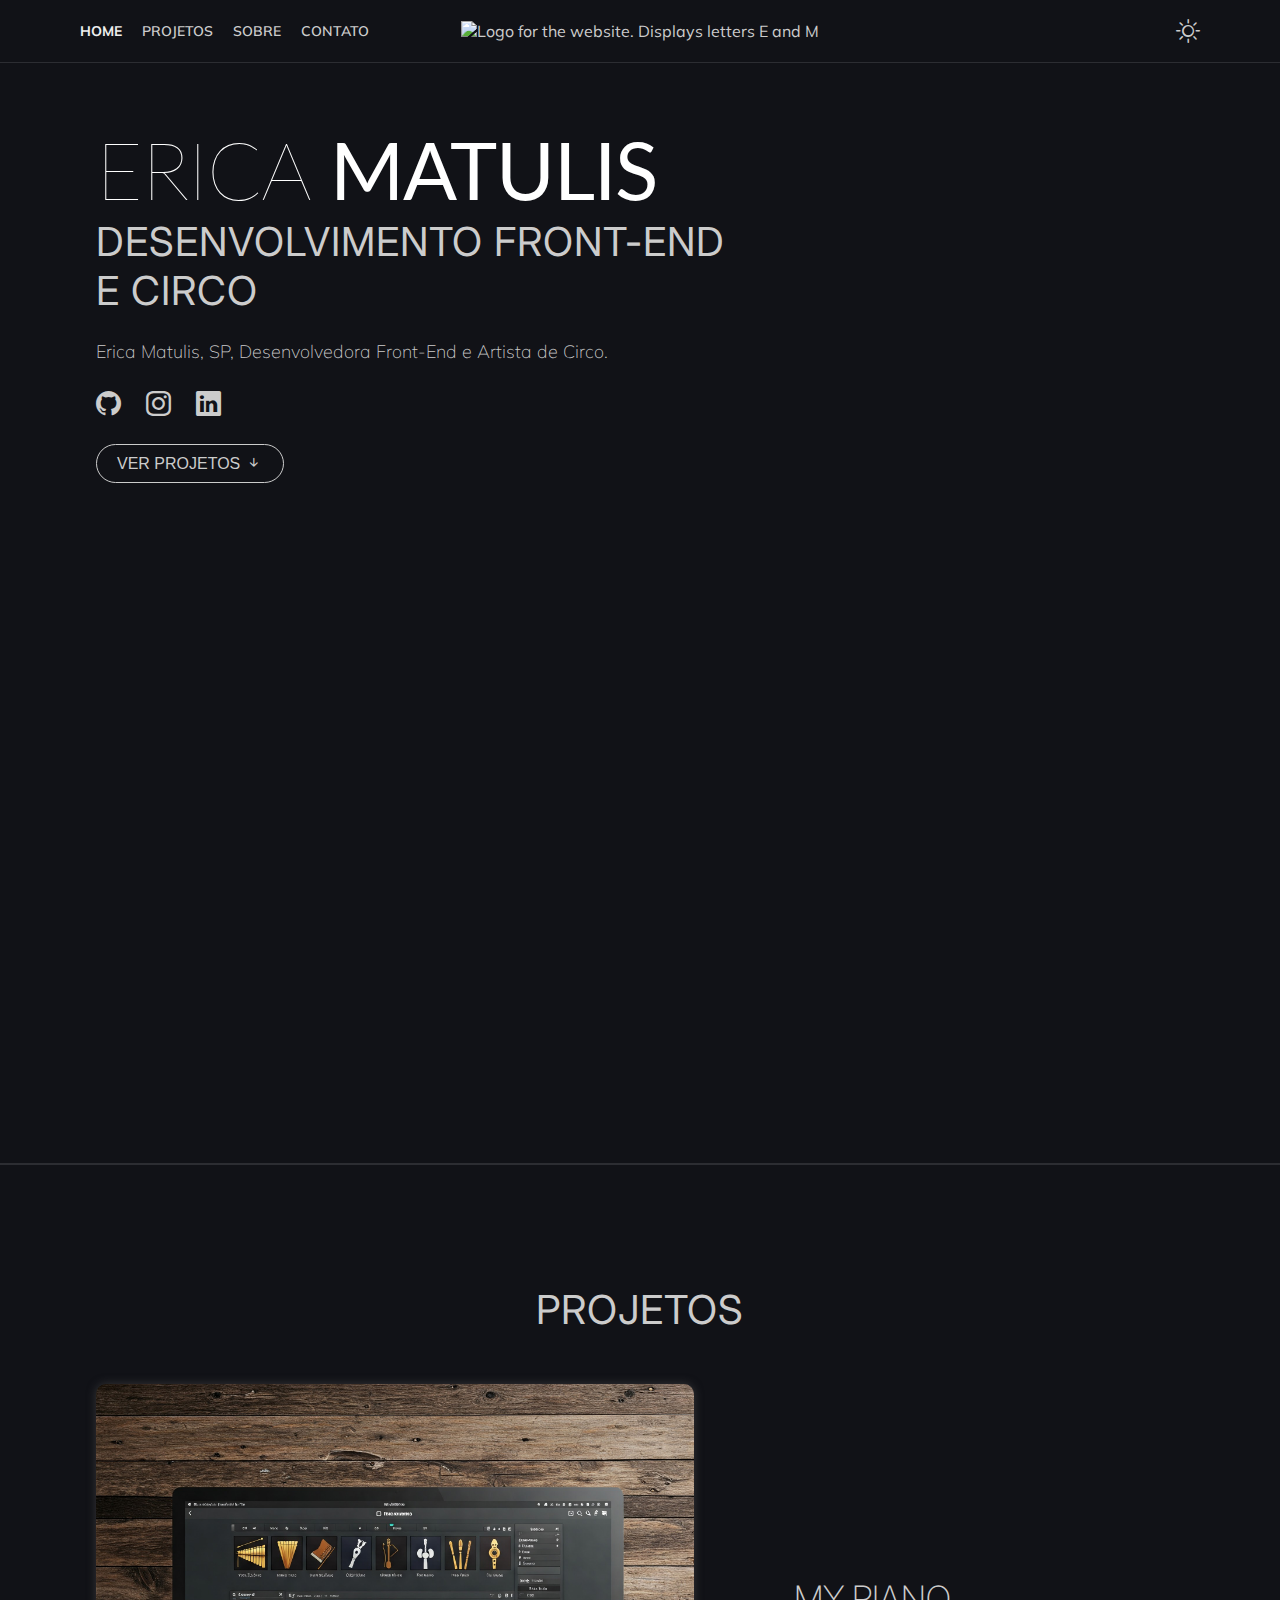
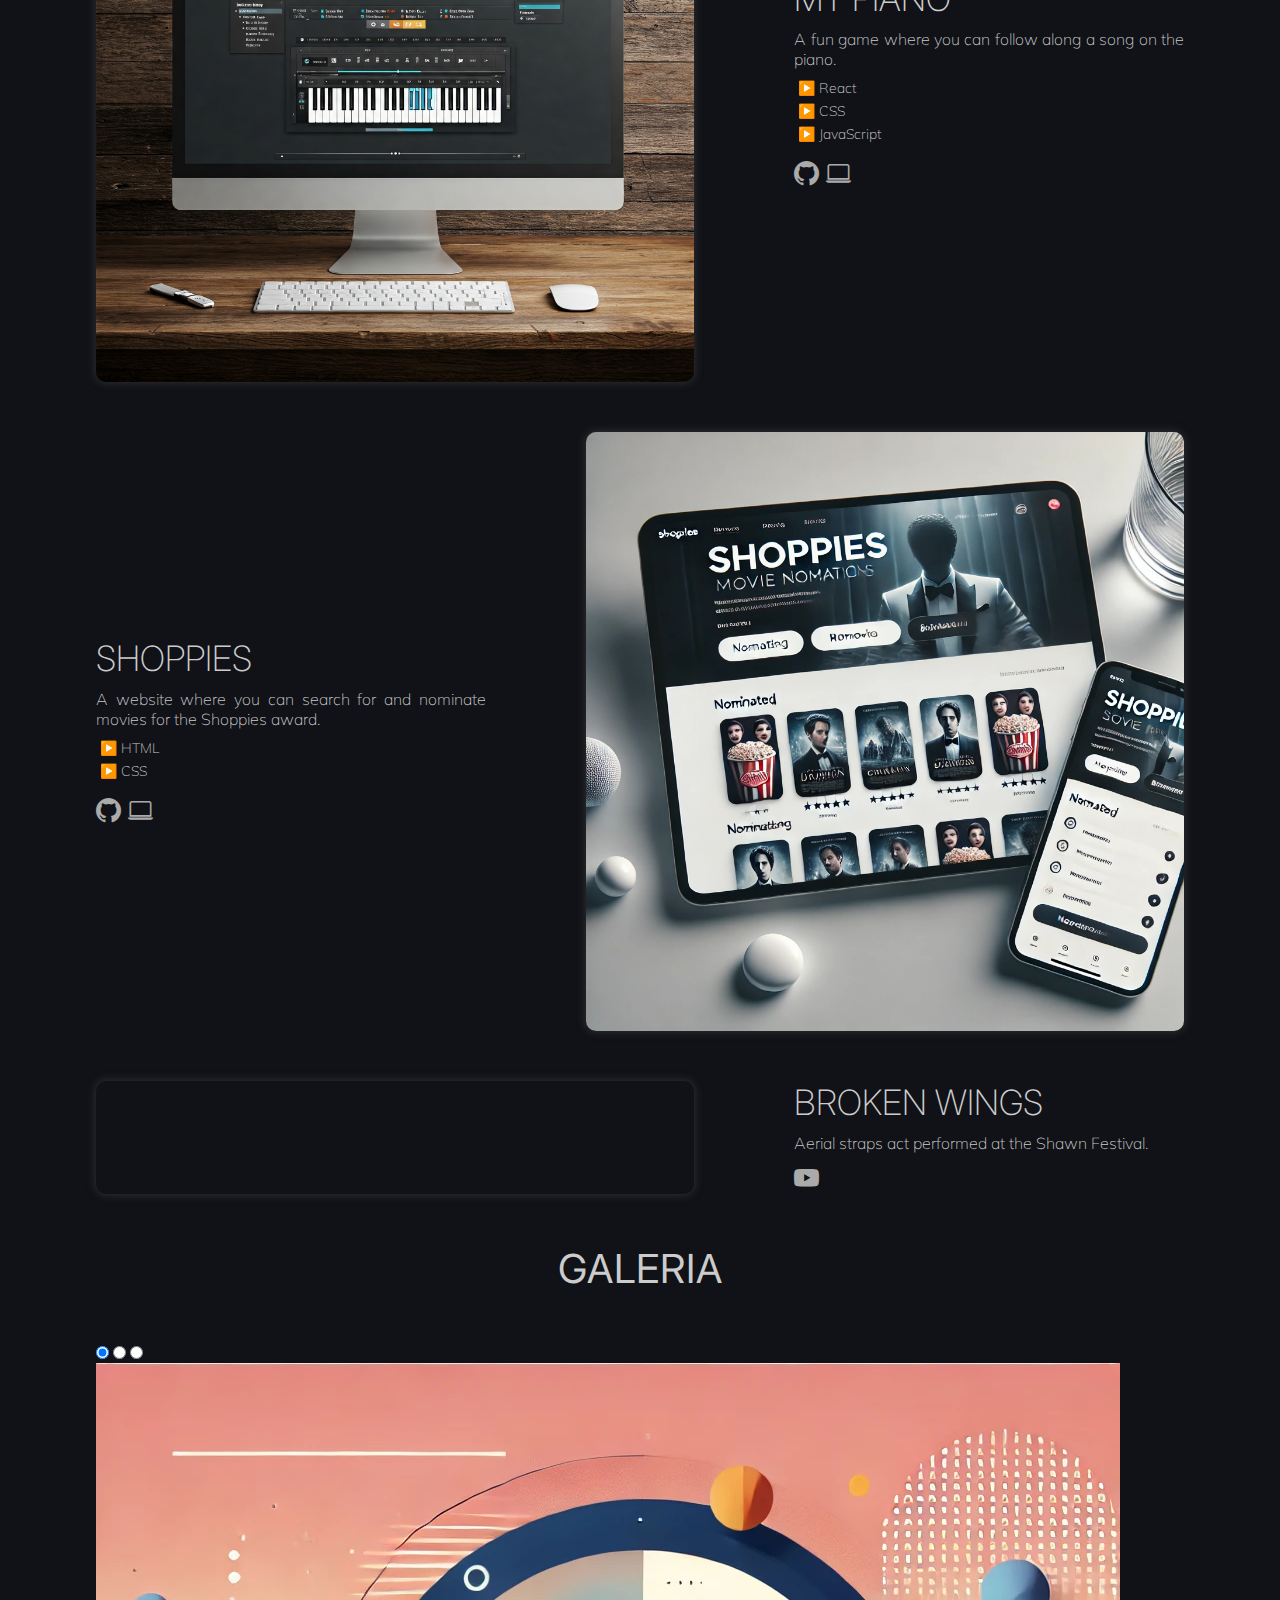
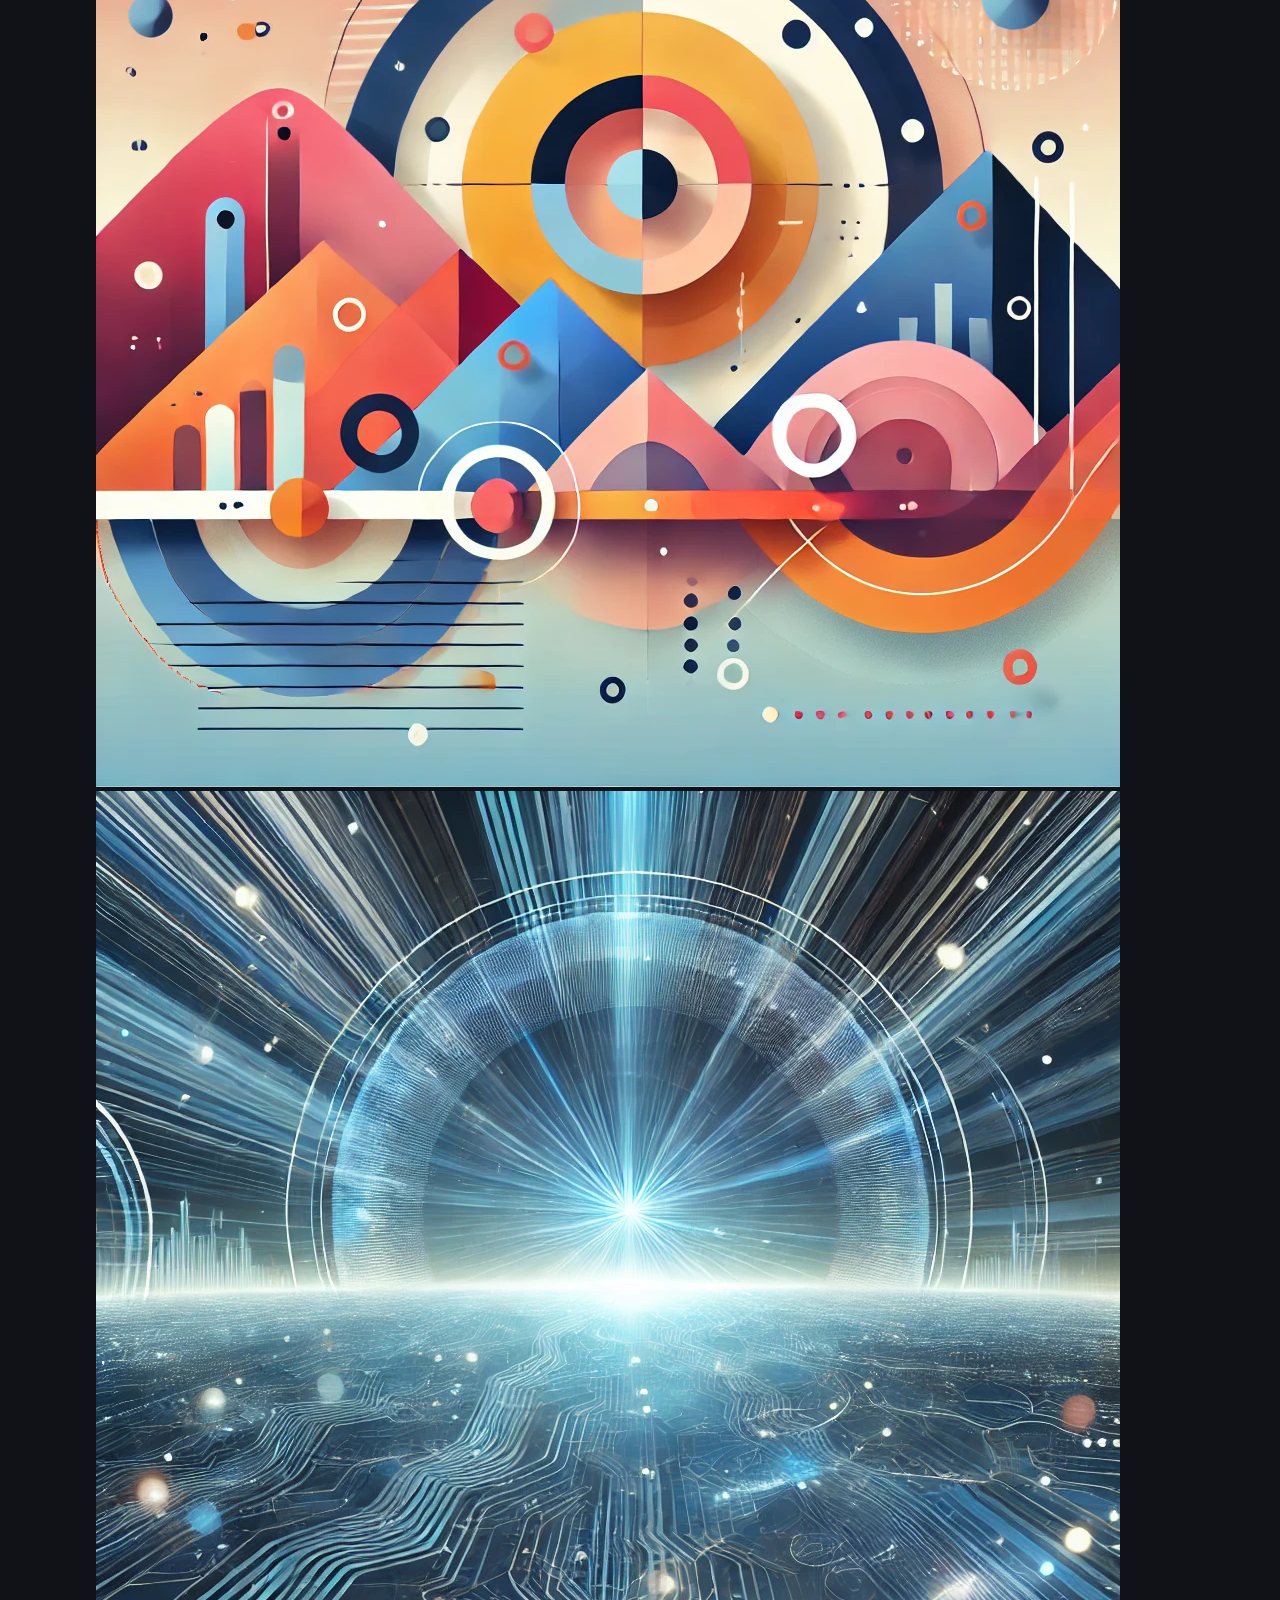
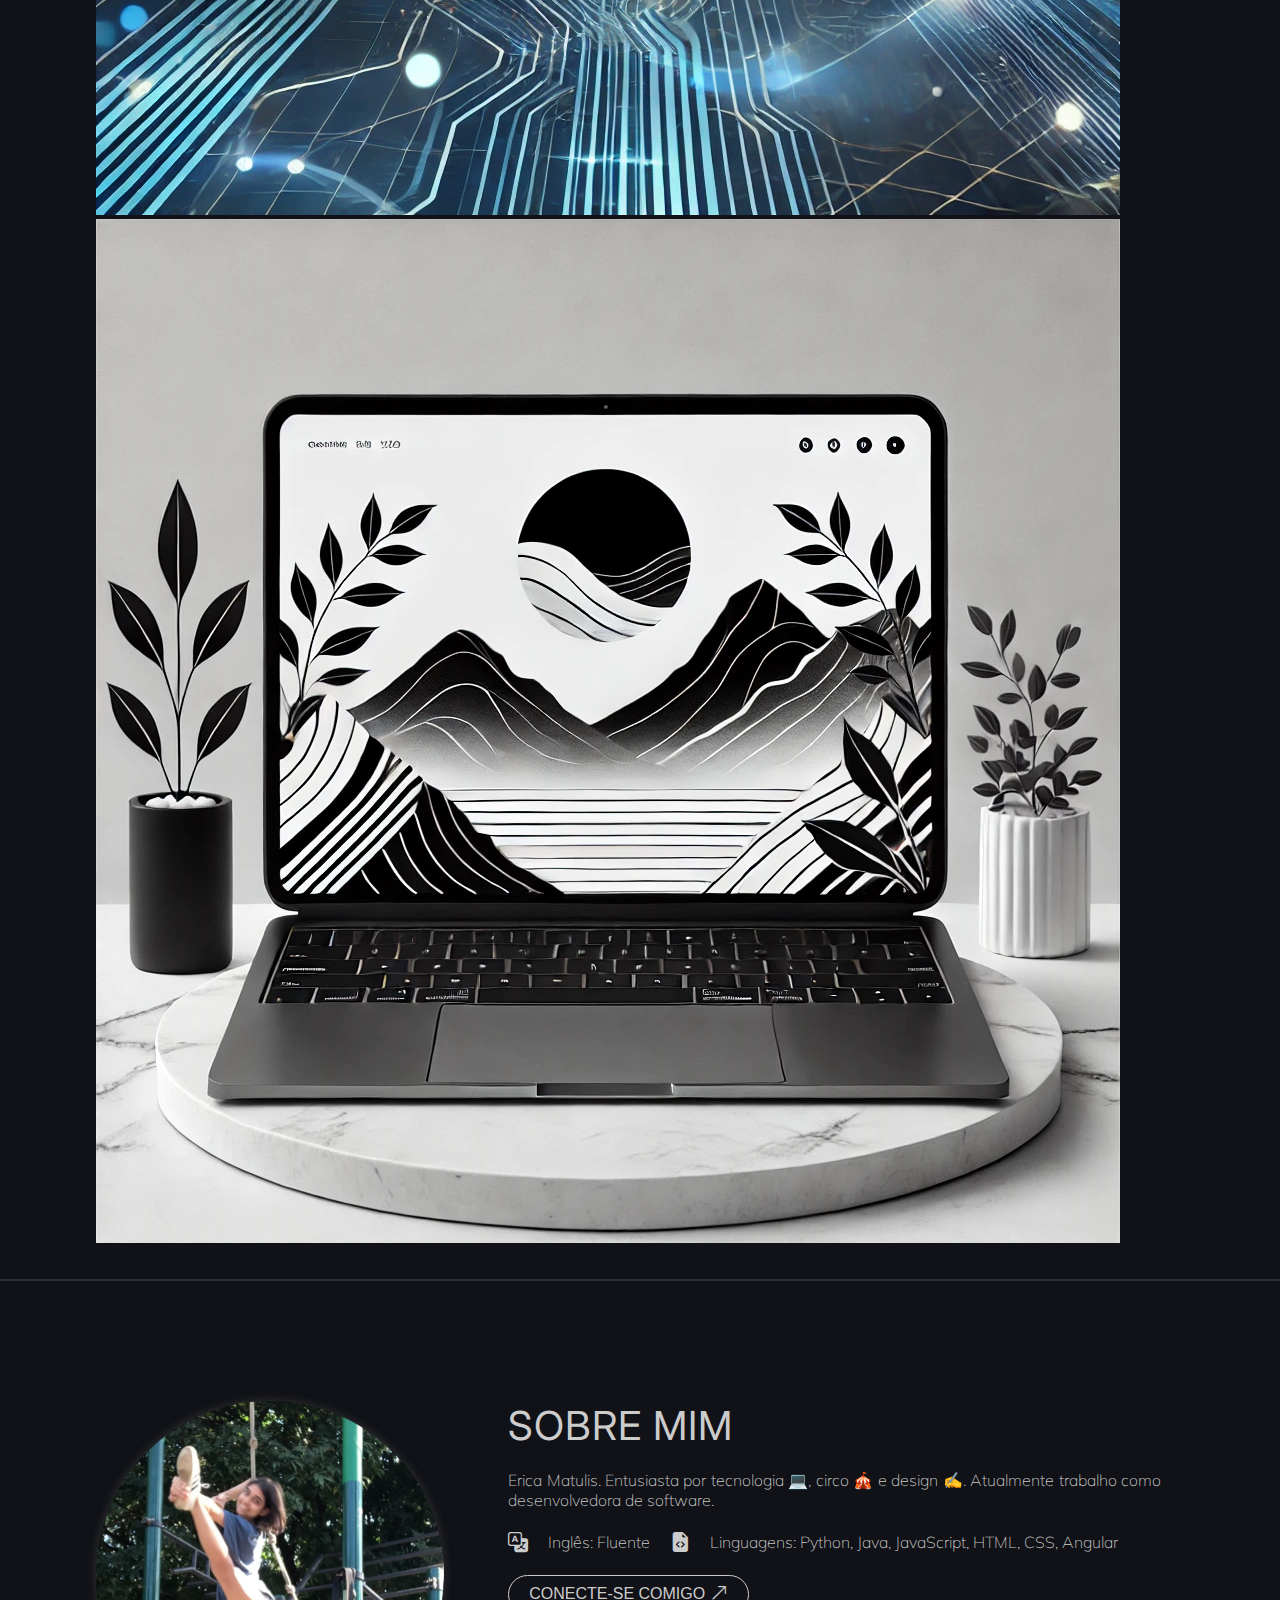
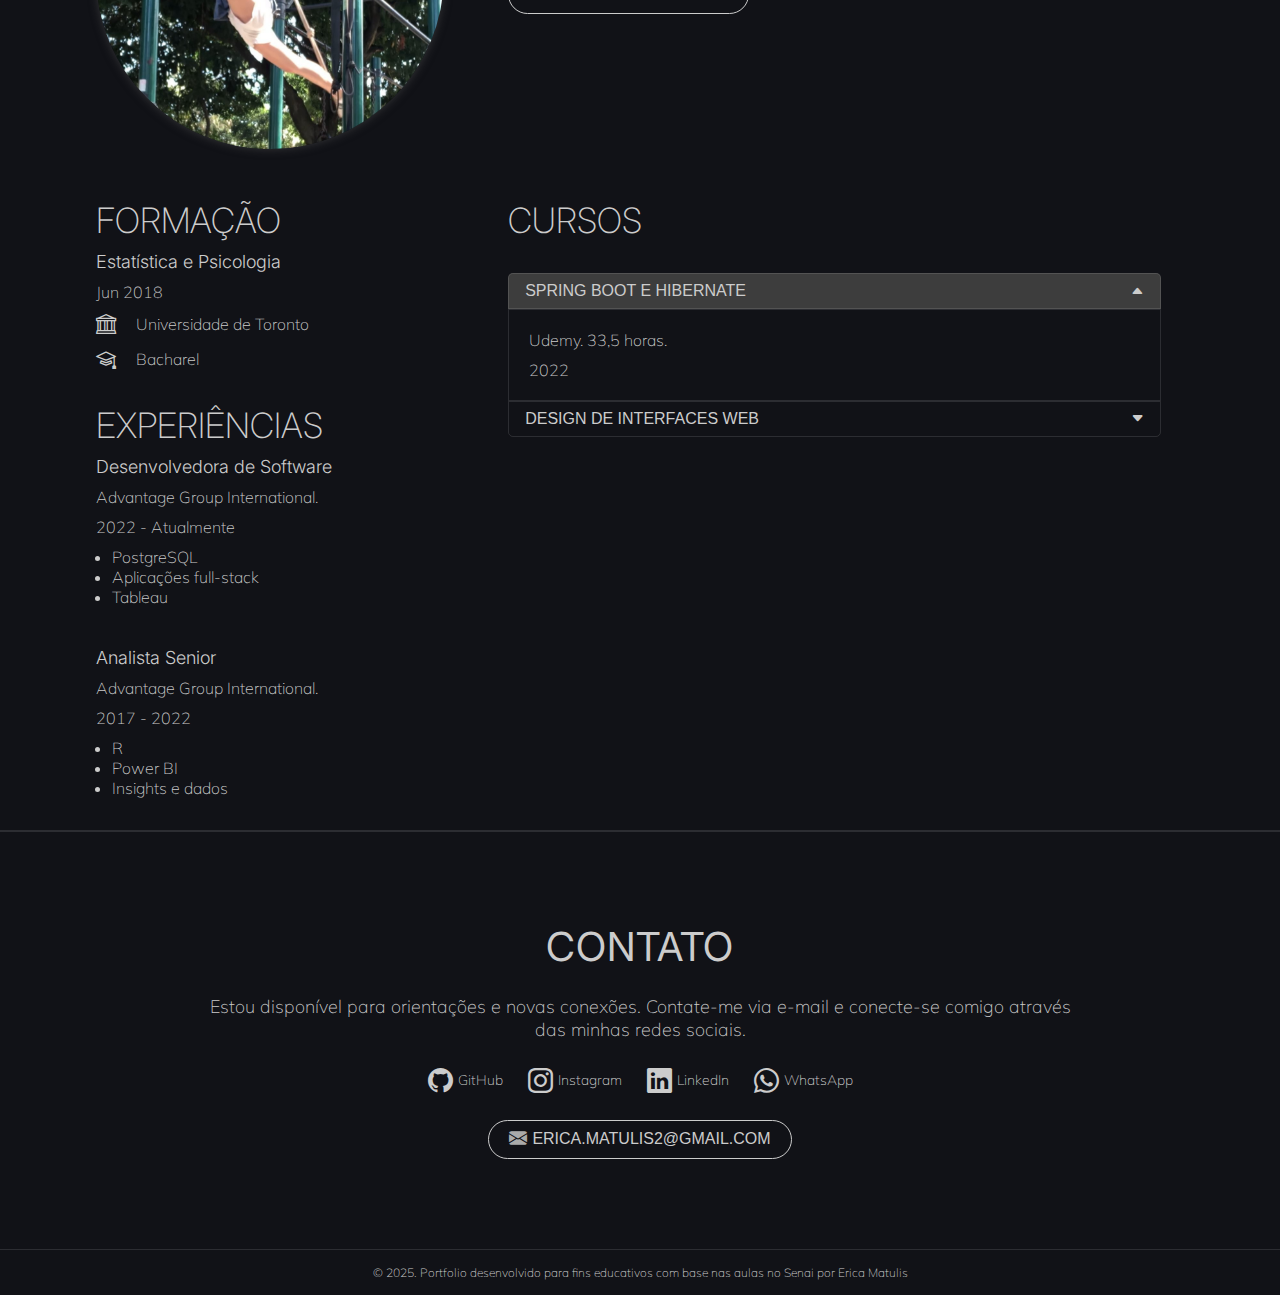
==== commit 6641098a: "update slides" ====
--- a/index.html
+++ b/index.html
@@ -229,6 +229,28 @@
 
             </div>
         </div>
+
+        <h2>Galeria</h2>
+
+        <div class="carousel">
+            <input type="radio" name="carousel" id="slide1" checked>
+            <input type="radio" name="carousel" id="slide2">
+            <input type="radio" name="carousel" id="slide3">
+
+            <div class="slides">
+
+                <div class="slide">
+                    <img src="img/slides/slide1.webp" alt="Imagem abstrata colorida com formas geométricas">
+                </div>
+                <div class="slide">
+                    <img src="img/slides/slide2.webp" alt="Fundo futurista azul com luzes de néon">
+                </div>
+                <div class="slide">
+                    <img src="img/slides/slide3.webp" alt="Design minimalista preto e branco com padrões suaves">
+                </div>
+
+            </div>
+        </div>
     </section>
 
     <!-- Fim Projetos -->
--- a/css/style.css
+++ b/css/style.css
@@ -513,13 +513,13 @@
         border-bottom: 1px solid var(--primary-border-color);
         padding: 16px 80px;
         background: var(--primary-bg-color);
-    }    
+    }      
     .header-nav {
         display: flex;
-        min-width: 34%;
-    }
+    }
+    .header-nav,
     .header-toggle {
-        min-width: 34%;
+        min-width: 30%;
     }
     .nav-mobile {
         display: none;
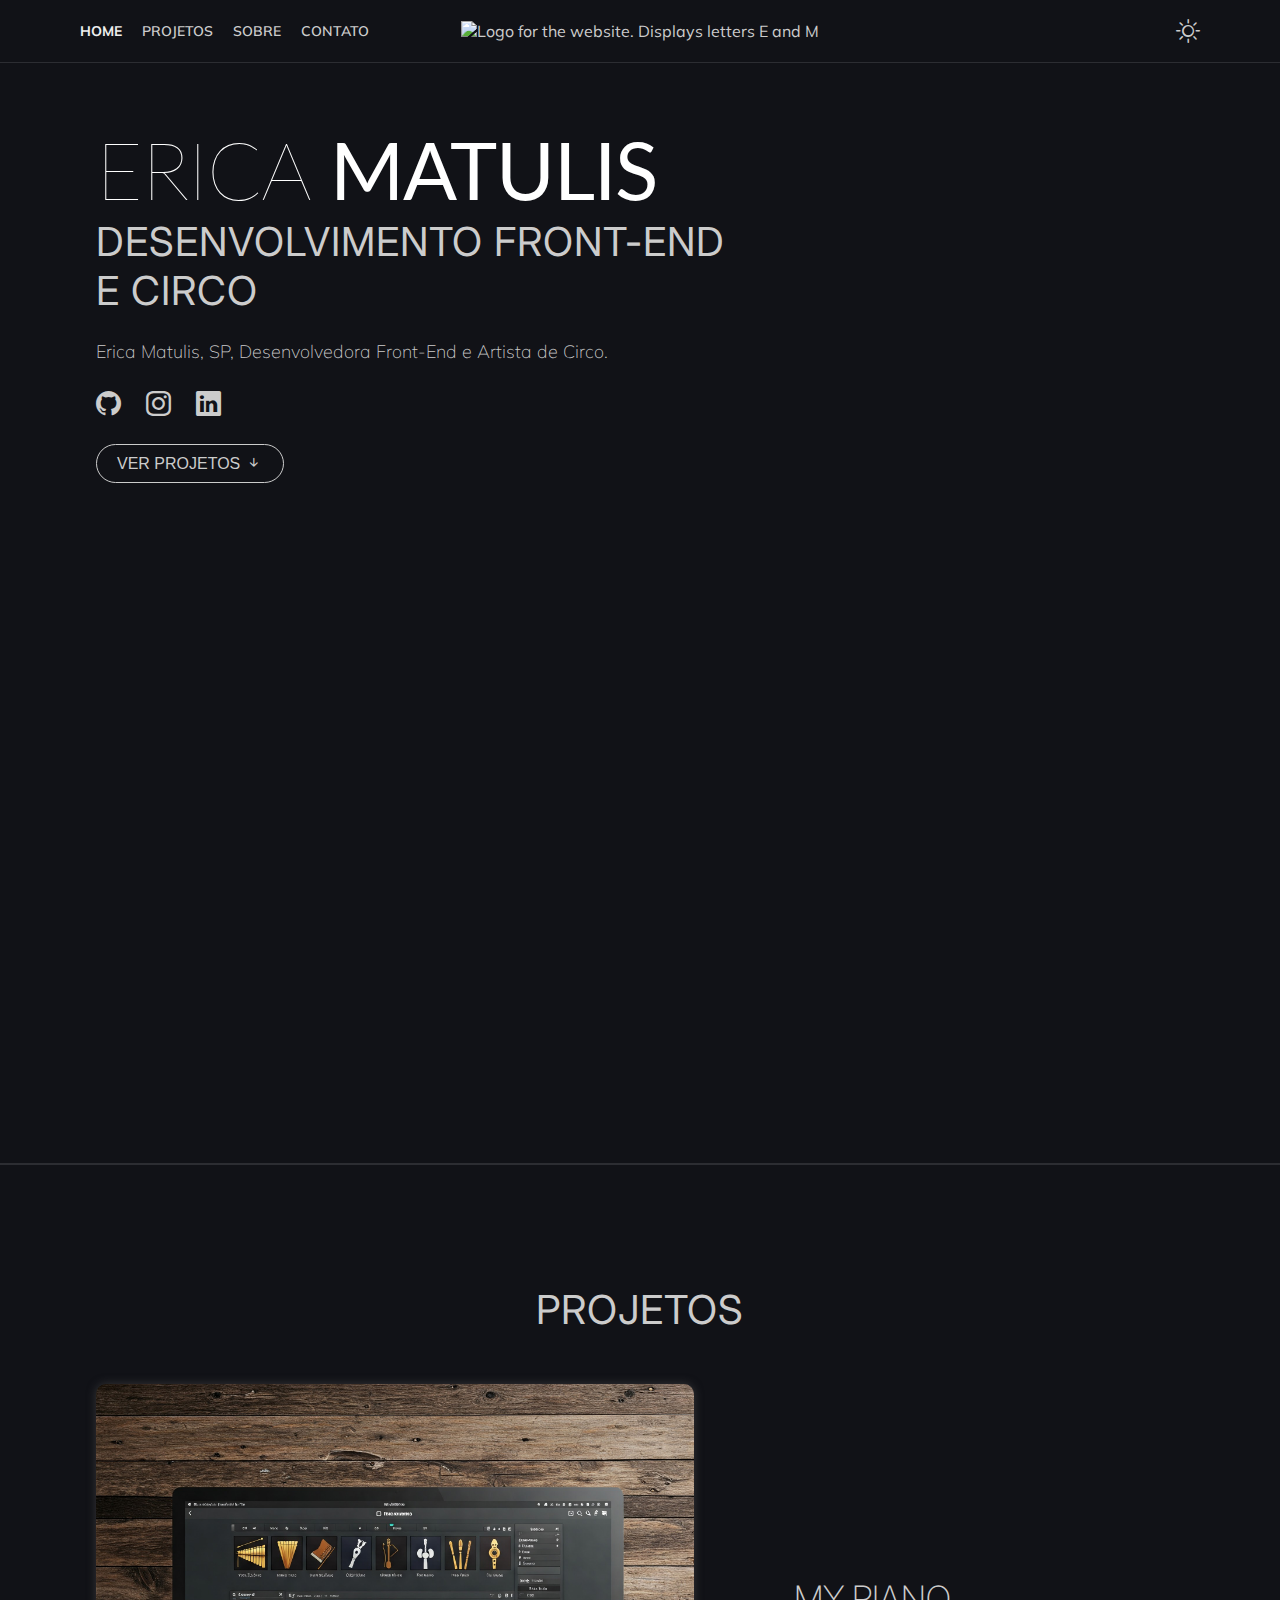
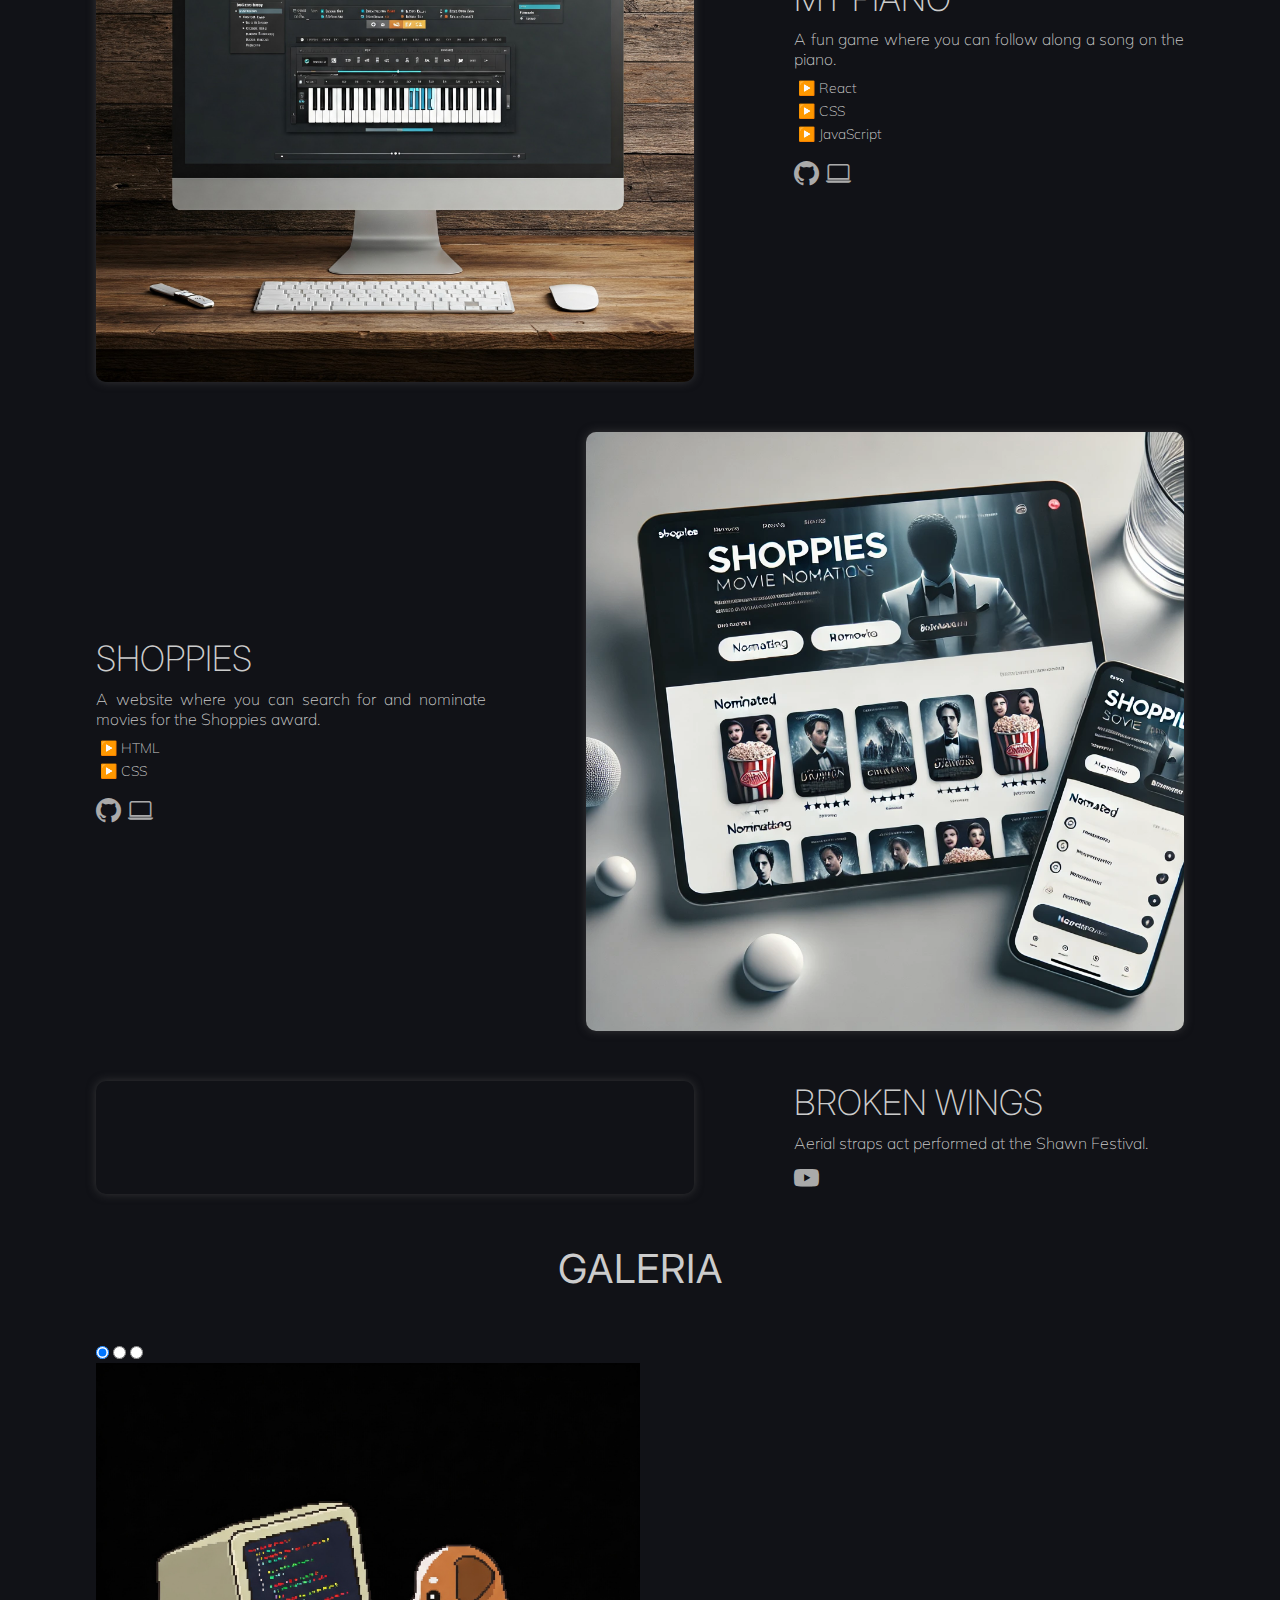
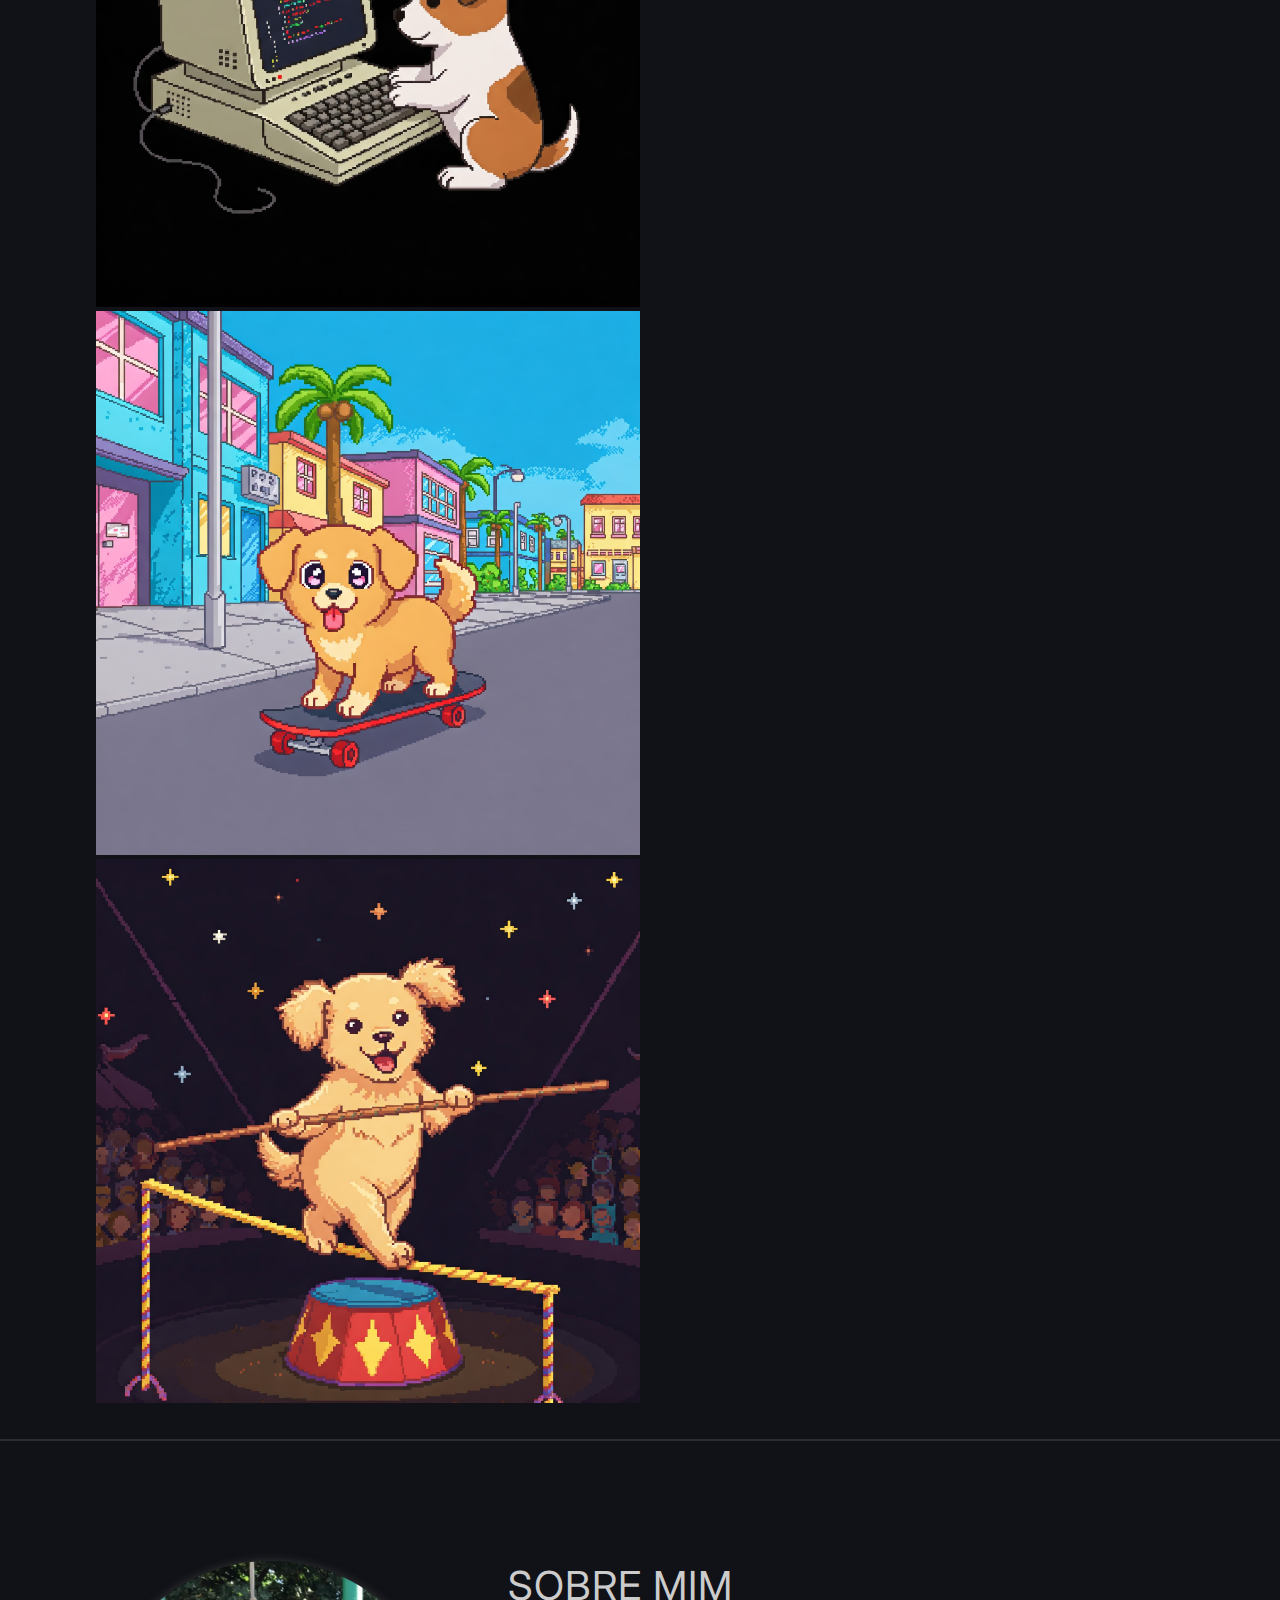
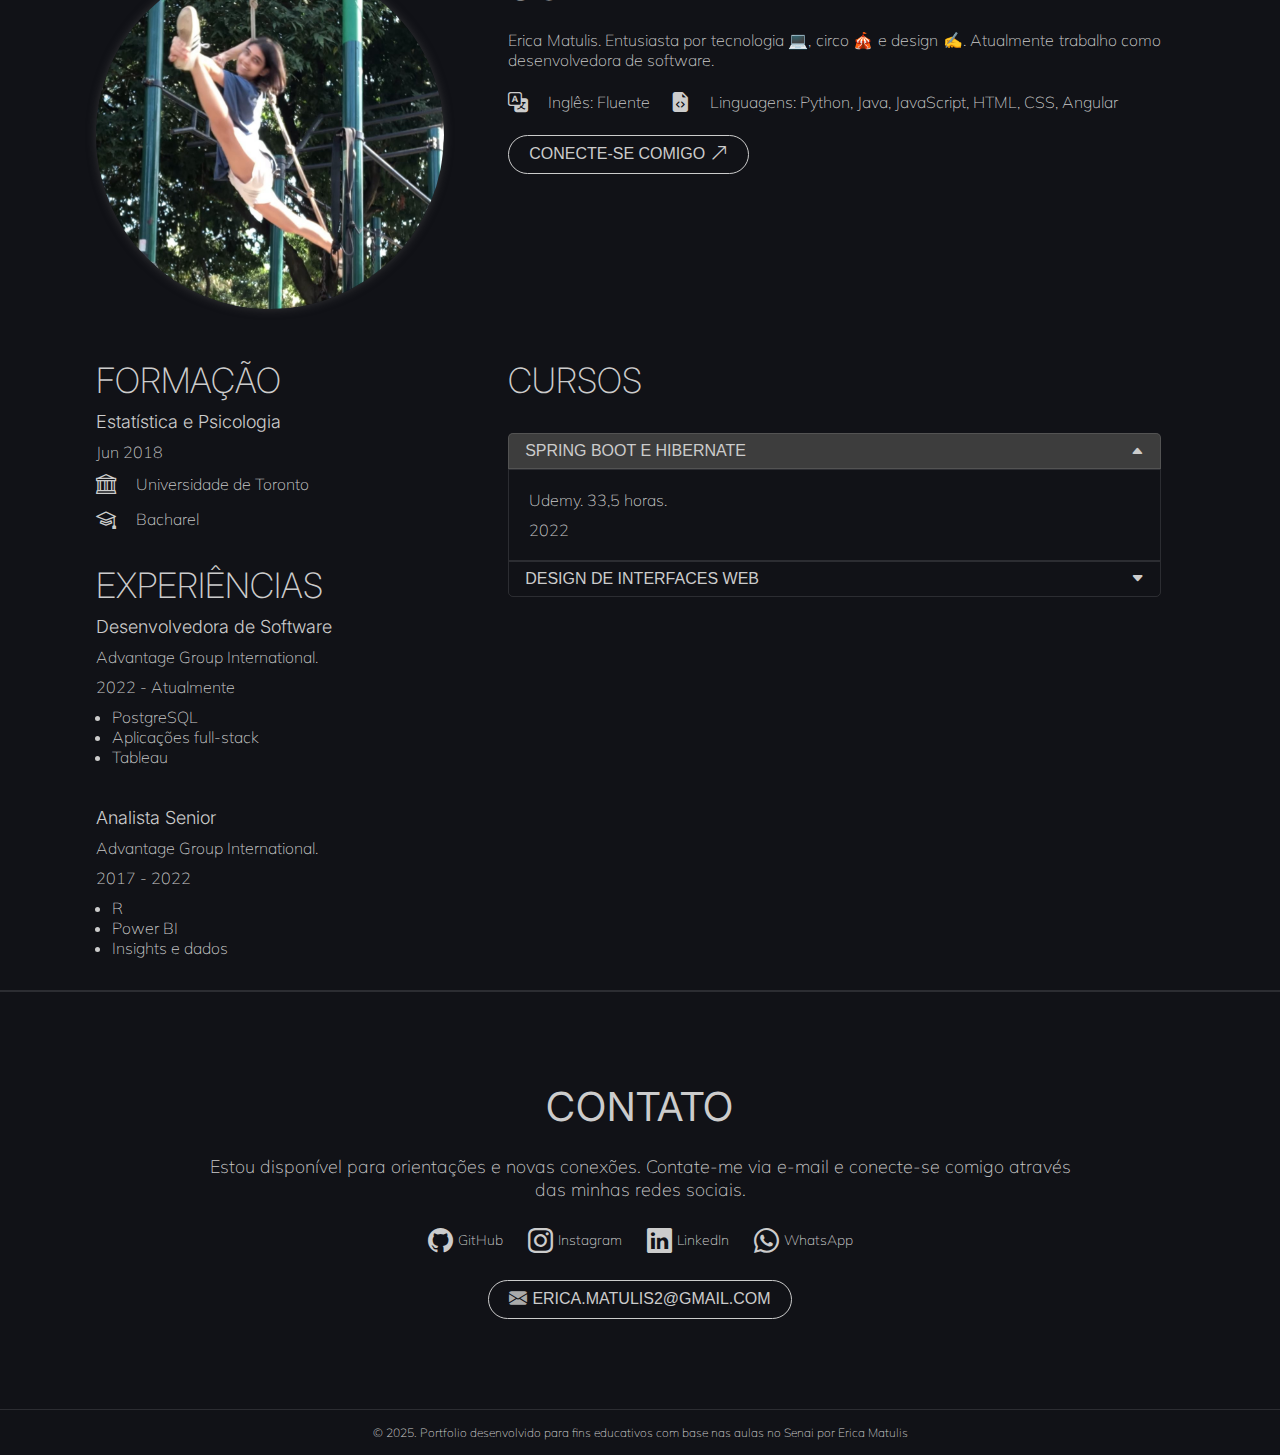
==== commit aa82c984: "update slides" ====
--- a/index.html
+++ b/index.html
@@ -240,15 +240,21 @@
             <div class="slides">
 
                 <div class="slide">
-                    <img src="img/slides/slide1.webp" alt="Imagem abstrata colorida com formas geométricas">
+                    <img src="img/slides/slide1.jpg" alt="Imagem abstrata colorida com formas geométricas">
                 </div>
                 <div class="slide">
-                    <img src="img/slides/slide2.webp" alt="Fundo futurista azul com luzes de néon">
+                    <img src="img/slides/slide2.jpg" alt="Fundo futurista azul com luzes de néon">
                 </div>
                 <div class="slide">
-                    <img src="img/slides/slide3.webp" alt="Design minimalista preto e branco com padrões suaves">
-                </div>
-
+                    <img src="img/slides/slide3.jpg" alt="Design minimalista preto e branco com padrões suaves">
+                </div>
+
+            </div>
+
+            <div class="navigation">
+                <label for="slide1"></label>
+                <label for="slide2"></label>
+                <label for="slide3"></label>
             </div>
         </div>
     </section>
--- a/css/style.css
+++ b/css/style.css
@@ -505,6 +505,10 @@
 
 footer a:hover {
     color: #306fb6;
+}
+
+.slide img {
+    width: 50%;
 }
 /* CSS Responsivo */
 @media (min-width:768px) { /* maior que 768px */
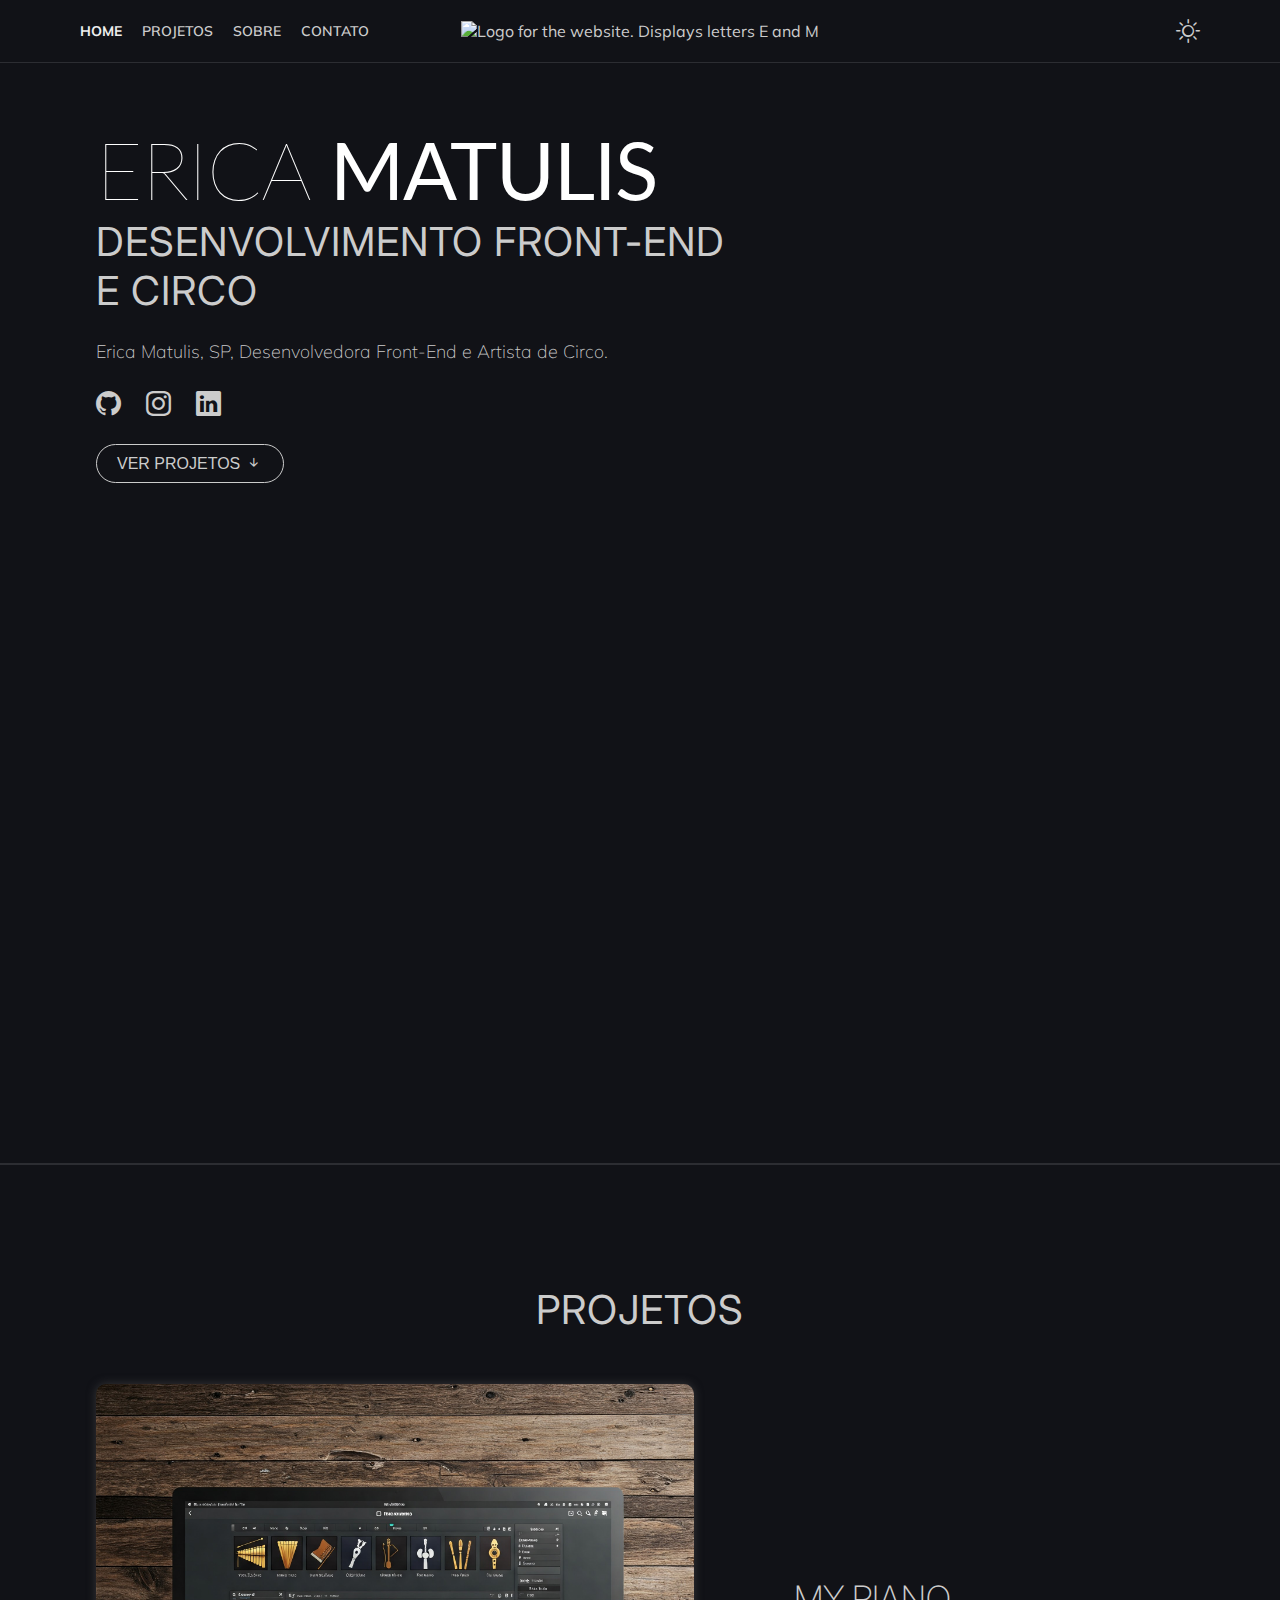
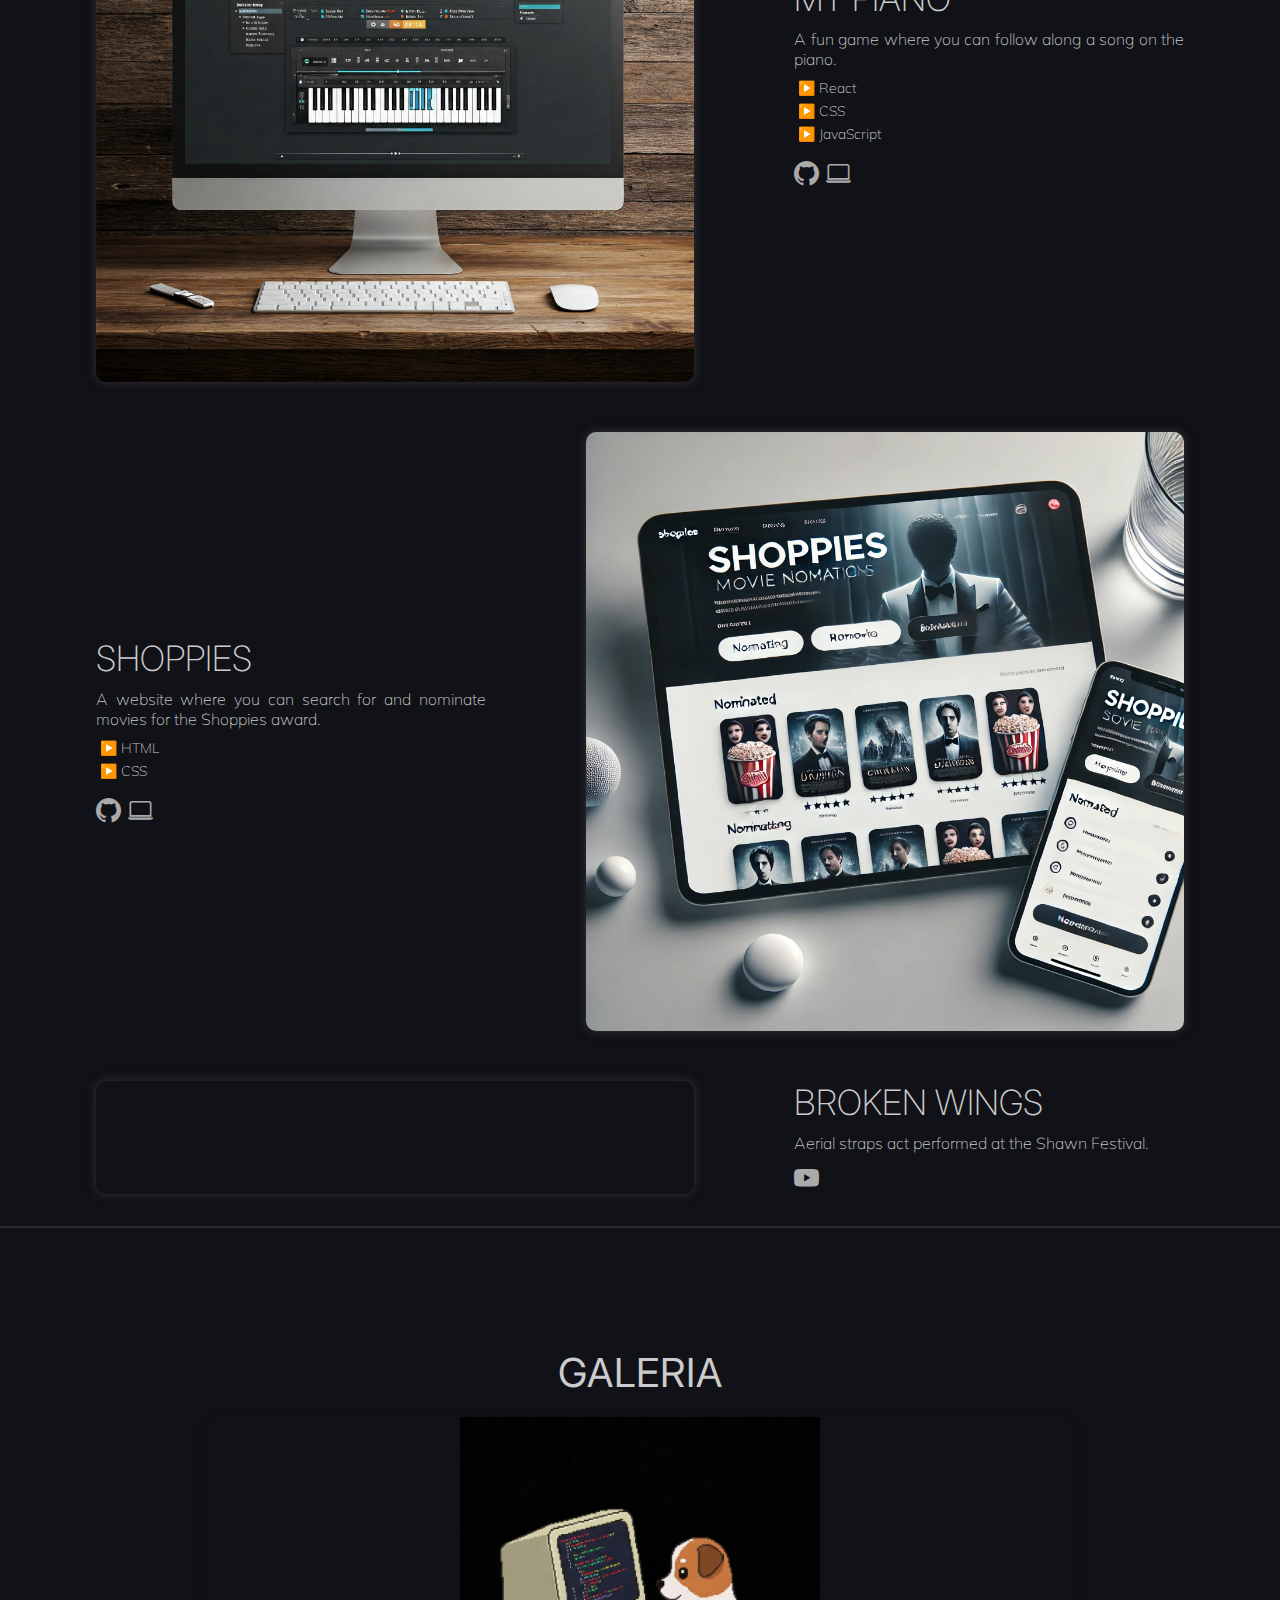
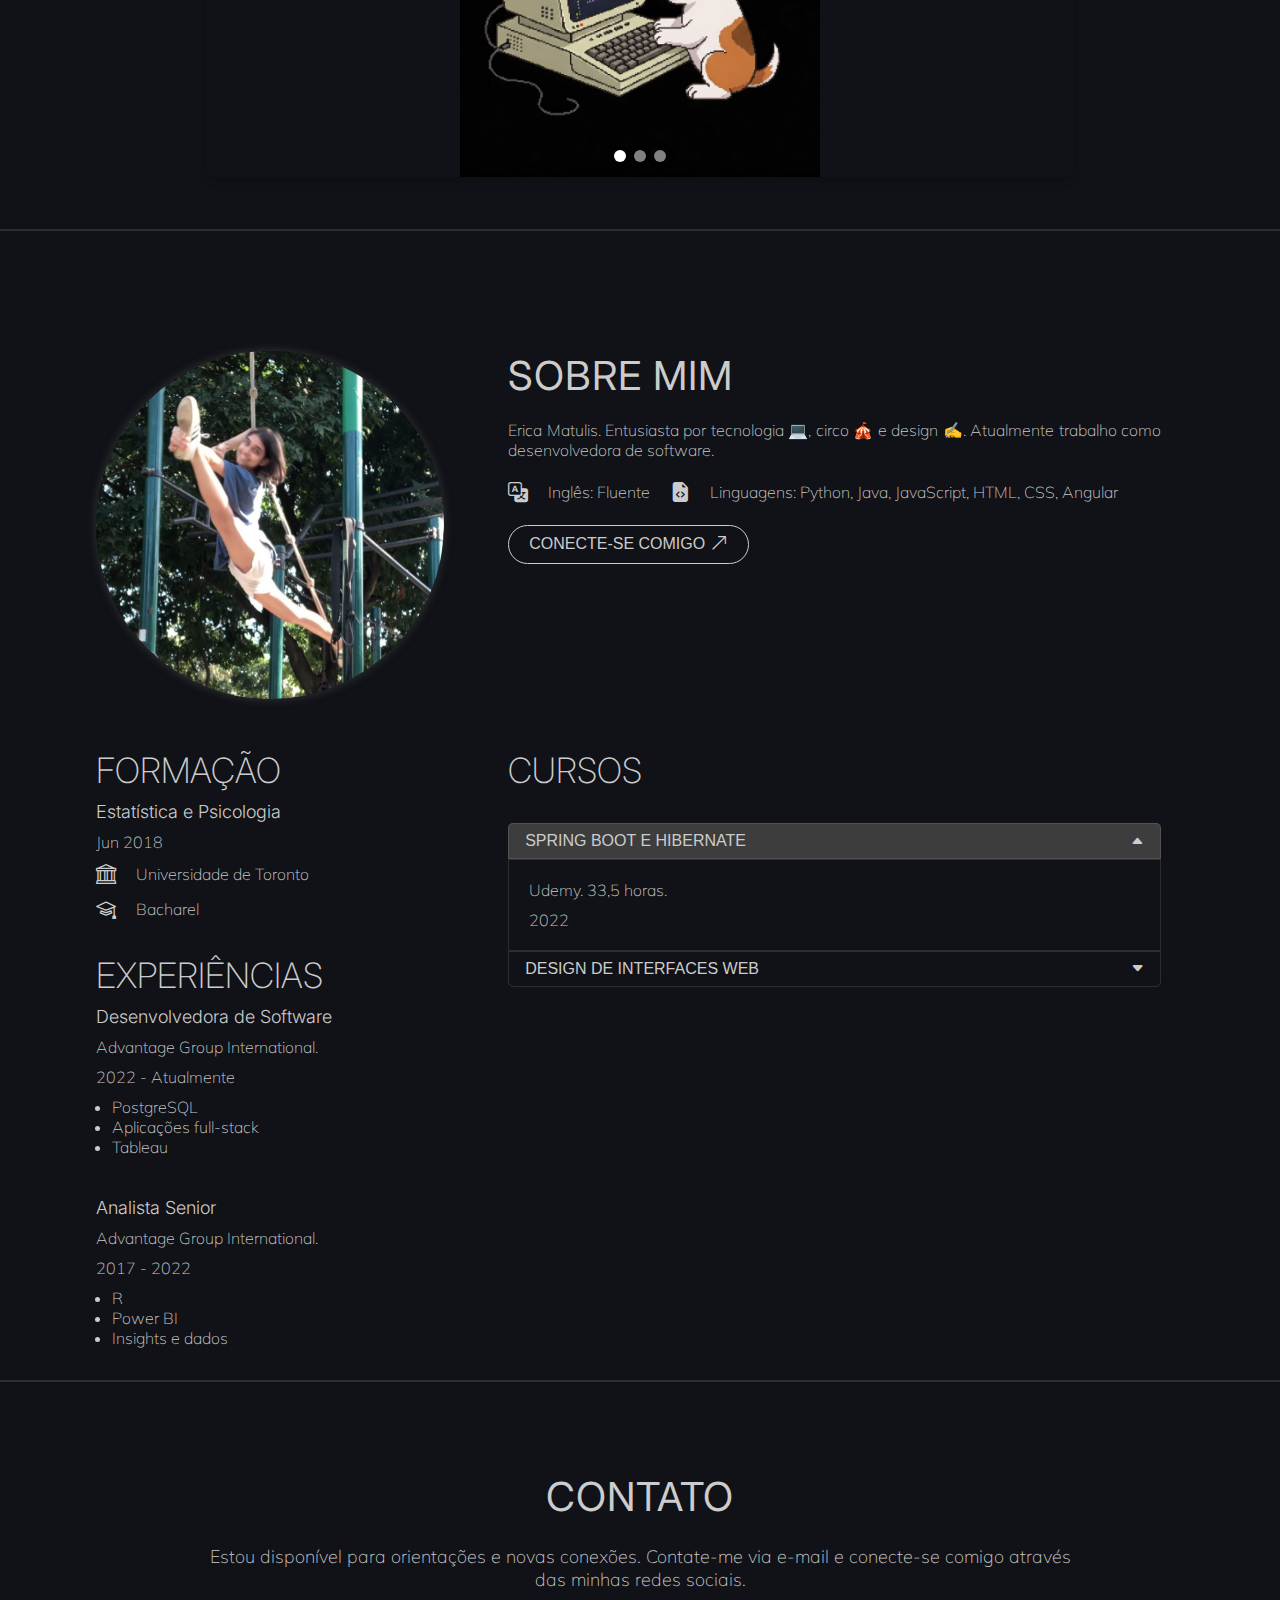
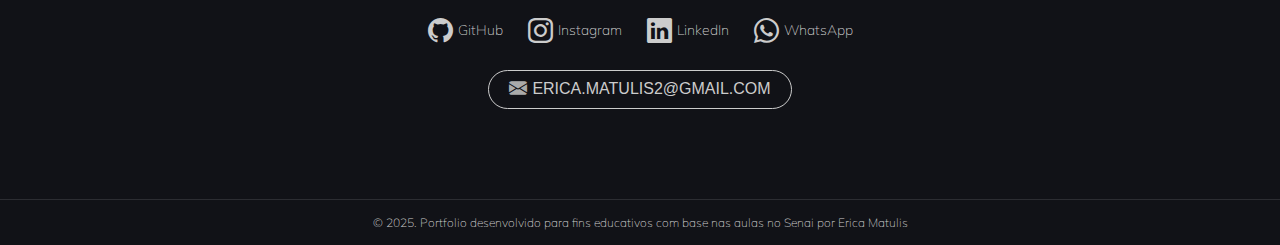
==== commit 30e73209: "update index3" ====
--- a/index.html
+++ b/index.html
@@ -230,6 +230,10 @@
             </div>
         </div>
 
+        
+    </section>
+
+    <section class="gallery" id="gallery">
         <h2>Galeria</h2>
 
         <div class="carousel">
@@ -258,7 +262,6 @@
             </div>
         </div>
     </section>
-
     <!-- Fim Projetos -->
 
     <section id="sobre" class="sobre">
--- a/css/style.css
+++ b/css/style.css
@@ -282,7 +282,7 @@
 
 
 /* Atualizações futuras */
-#home, .projetos, .sobre, .contato {
+#home, .projetos, .sobre, .contato, #gallery {
     padding: 32px 16px;
     border-top: 1px solid var(--primary-border-color);
     border-bottom: 1px solid var(--primary-border-color);
@@ -507,9 +507,72 @@
     color: #306fb6;
 }
 
+/* Carousel */
+
+.carousel {
+    width: 80%;
+    max-width: 70vw;
+    height: 40vh;
+    overflow: hidden;
+    position: relative;
+    border-radius: 12px;
+    margin: 20px auto;
+    box-shadow: 0 4px 8px rgba(0, 0, 0, 0.2);
+}
+
+.slides {
+    display: flex;
+    width: 300%;
+    transition: transform 0.5 ease-in-out;
+}
+
+.slide {
+    width: 100%;
+}
+
 .slide img {
-    width: 50%;
-}
+    width: 100%;
+    height: 40vh;
+    object-fit: contain;
+    border-radius: 12px;
+}
+
+.carousel input {
+    display: none;
+}
+
+#slide1:checked ~ .slides { transform: translateX(0); }
+#slide2:checked ~ .slides { transform: translateX(-33.33%); }
+#slide3:checked ~ .slides { transform: translateX(-66.66%); }
+
+/* Botão de Navegação */
+.navigation {
+    position: absolute;
+    bottom: 15px;
+    left: 50%;
+    transform: translateX(-50%);
+    display: flex;
+    gap: 8px;
+}
+
+.navigation label {
+    width: 12px;
+    height: 12px;
+    border-radius: 50%;
+    background-color: white;
+    cursor: pointer;
+    transition: 0.3s;
+    opacity: 0.5;
+}
+
+.navigation label:hover,
+#slide1:checked ~ .navigation label[for="slide1"],
+#slide2:checked ~ .navigation label[for="slide2"],
+#slide3:checked ~ .navigation label[for="slide3"] {
+opacity: 1;
+}
+
+
 /* CSS Responsivo */
 @media (min-width:768px) { /* maior que 768px */
     #header {
@@ -528,7 +591,7 @@
     .nav-mobile {
         display: none;
     }
-    #home, .projetos, .sobre, .contato {
+    #home, .projetos, .sobre, .contato, #gallery {
         padding: 120px 96px 64px 96px;
     }
     .main-content {
@@ -589,7 +652,7 @@
 
 /* 1200px */
 @media (min-width: 1200px) {
-    #home, .projetos, .sobre, .contato {
+    #home, .projetos, .sobre, .contato, #gallery {
         padding: 120px 96px 32px;
     }
 
@@ -659,3 +722,6 @@
         padding: 192px 240px 64px;
     } */
 }
+
+
+
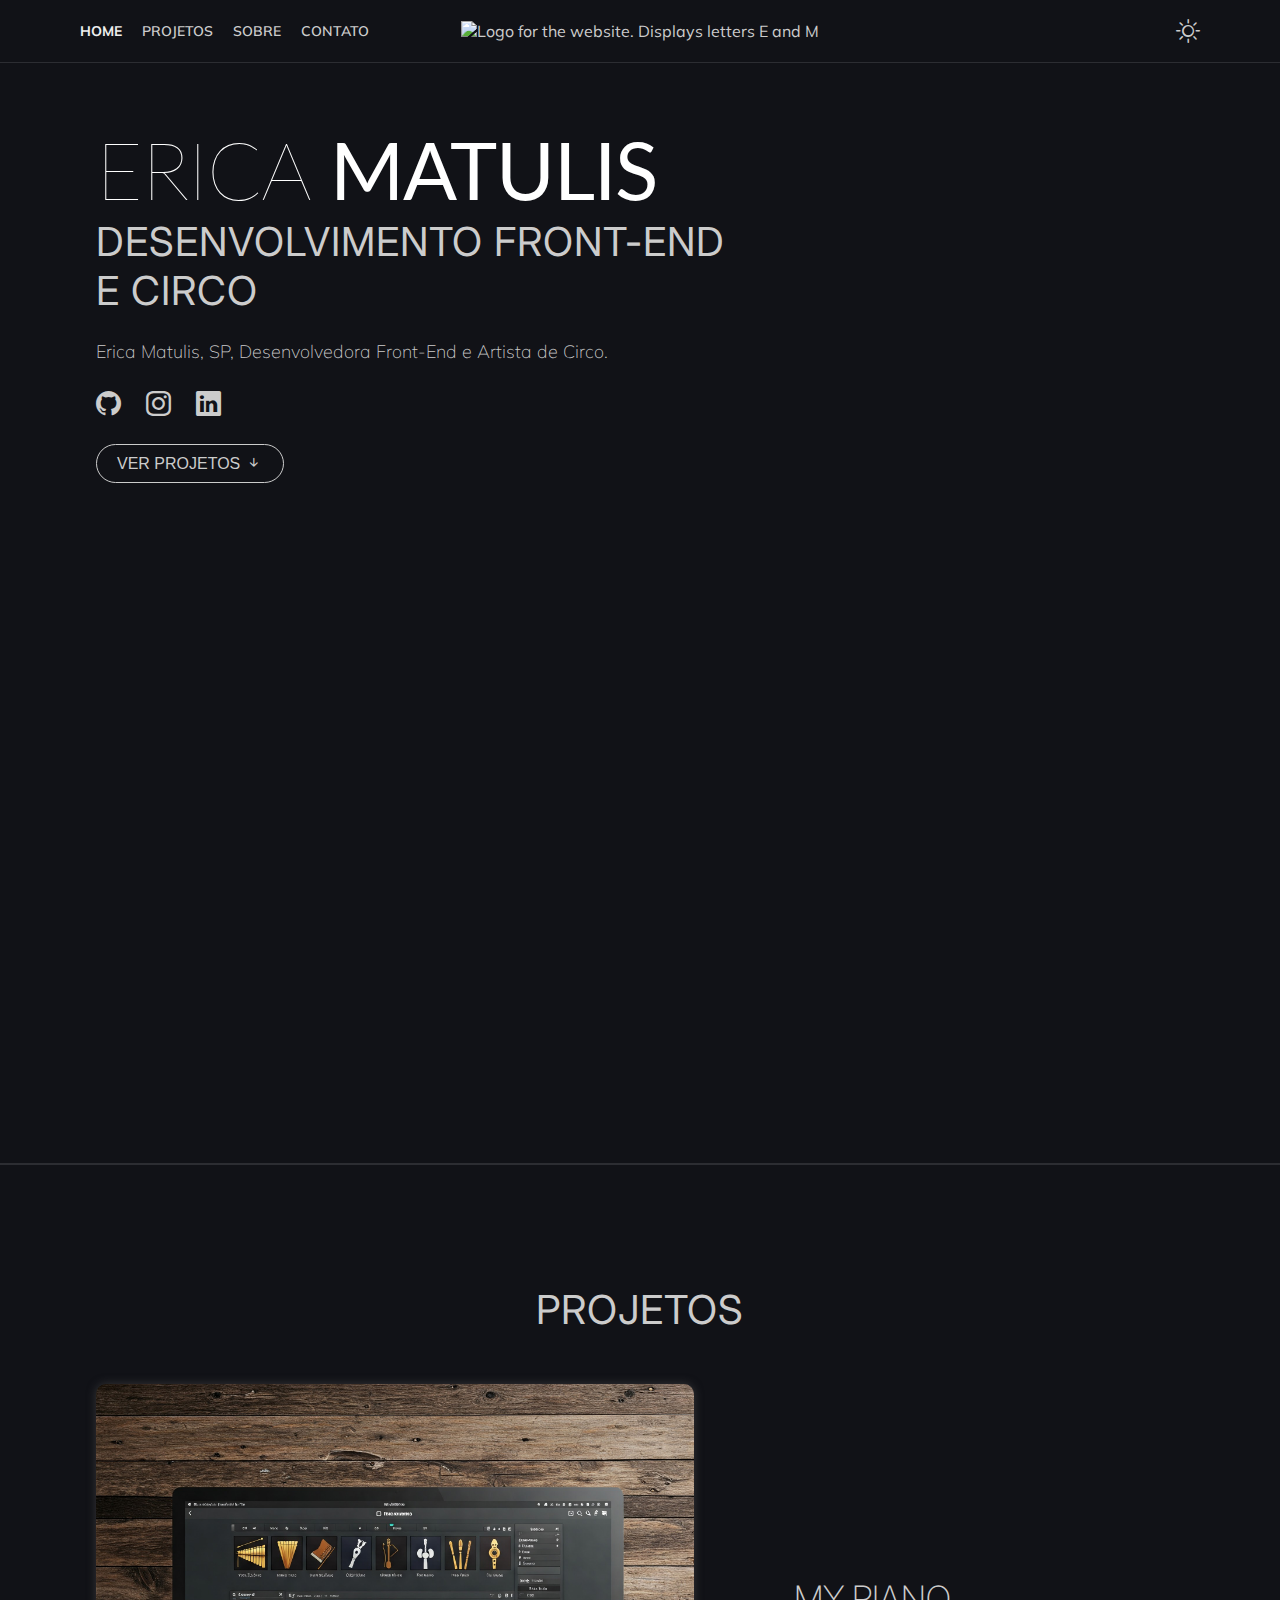
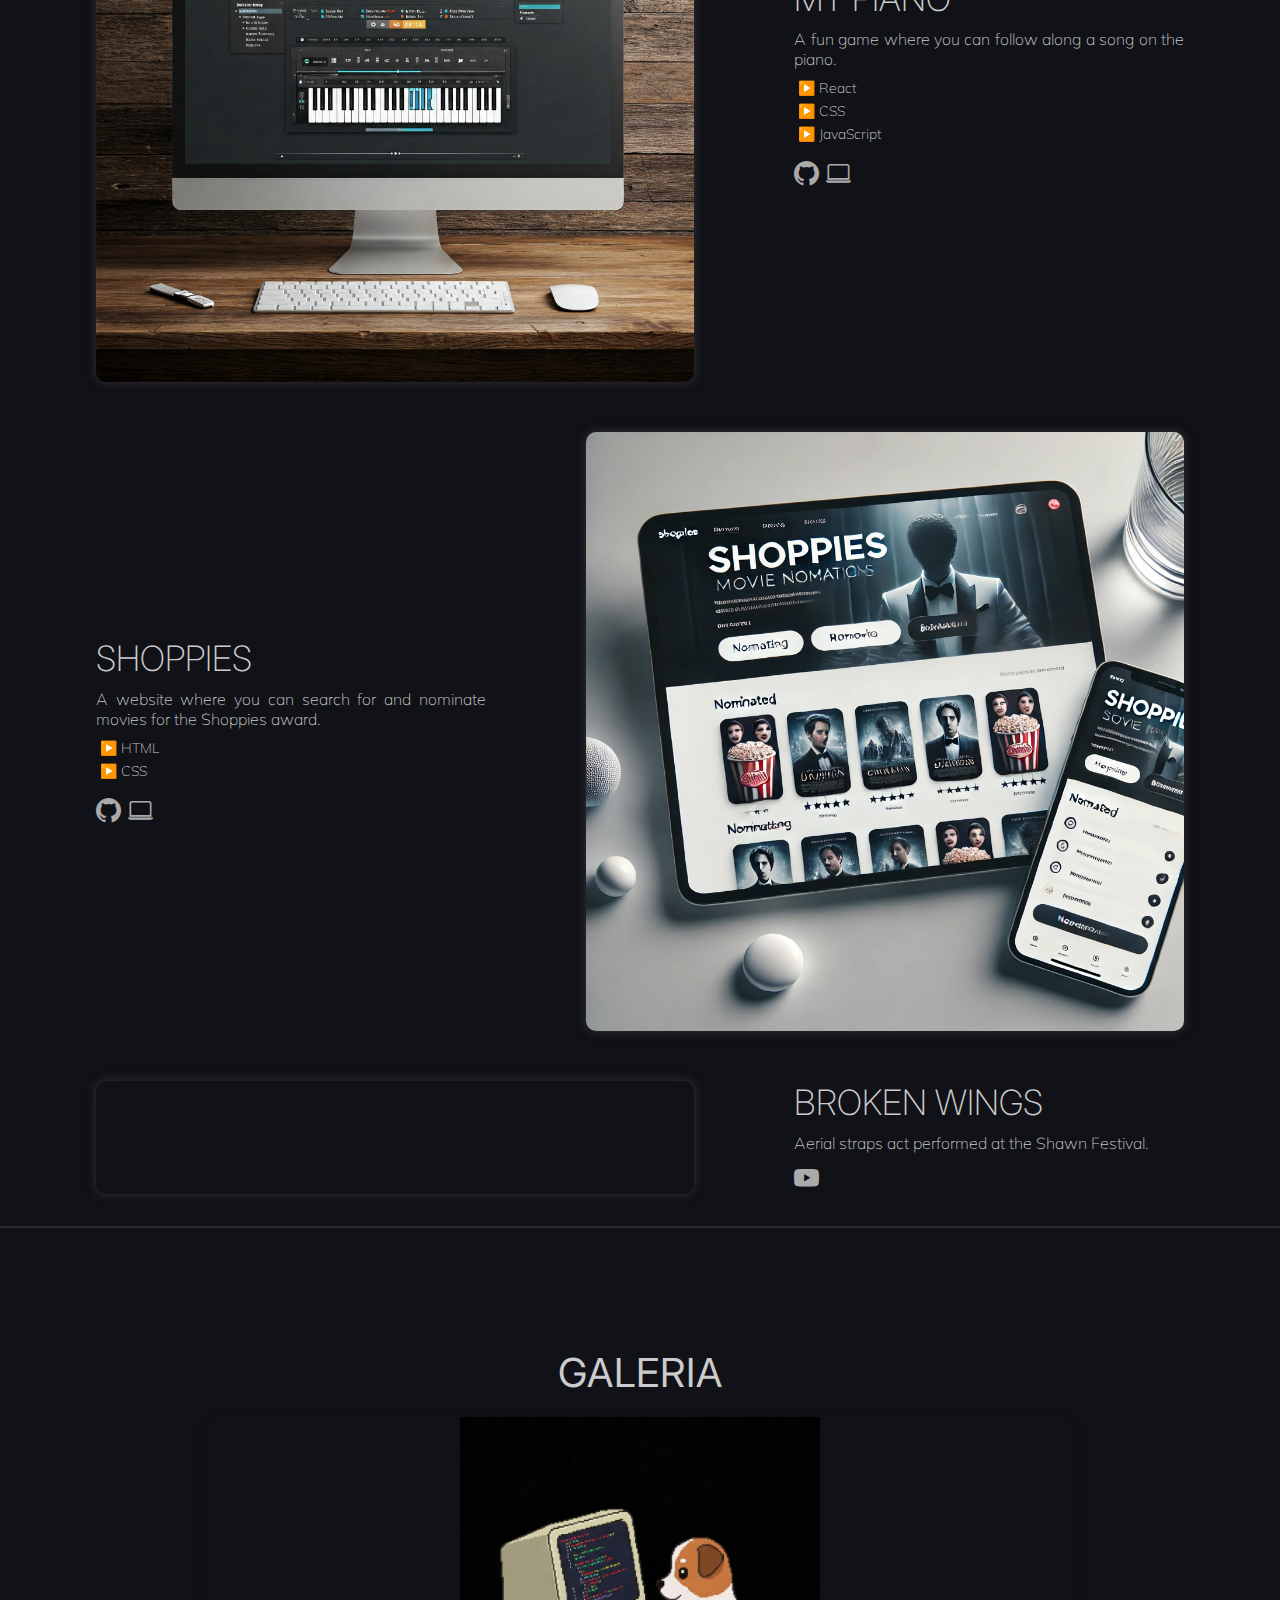
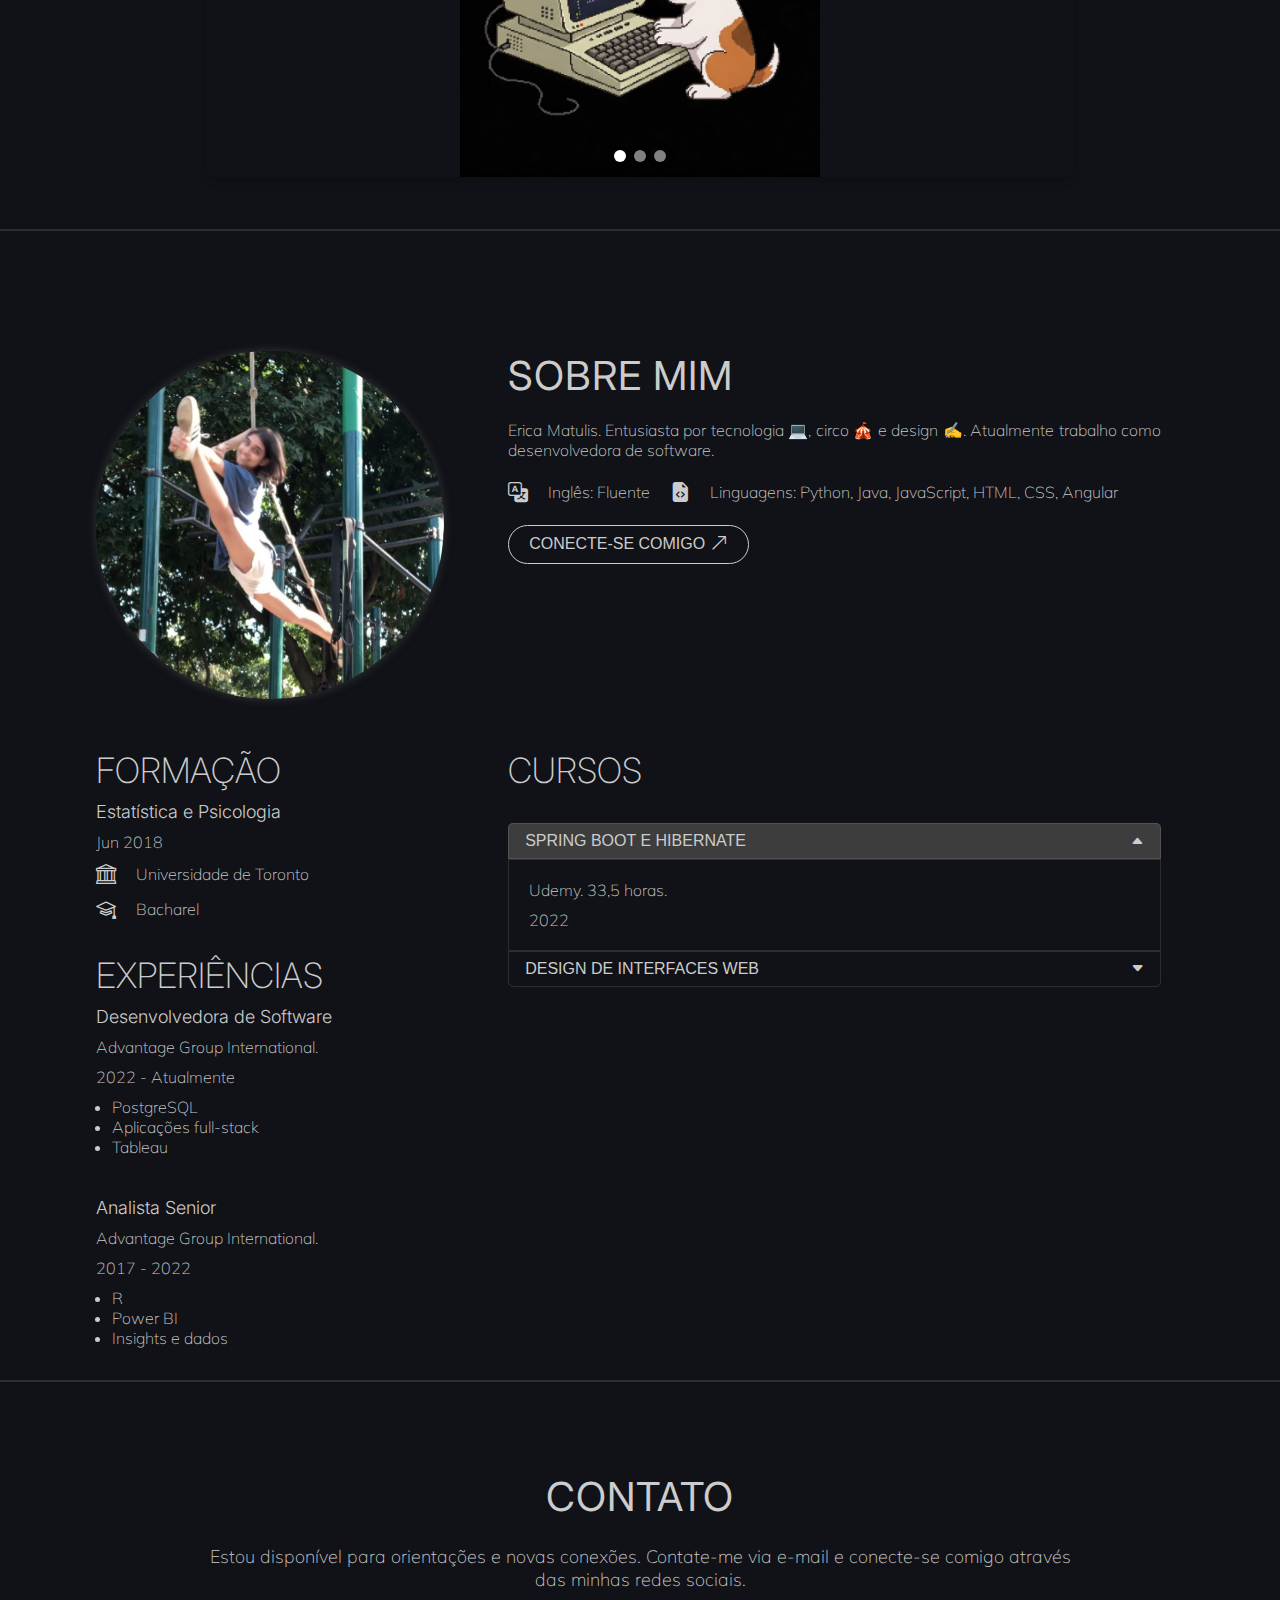
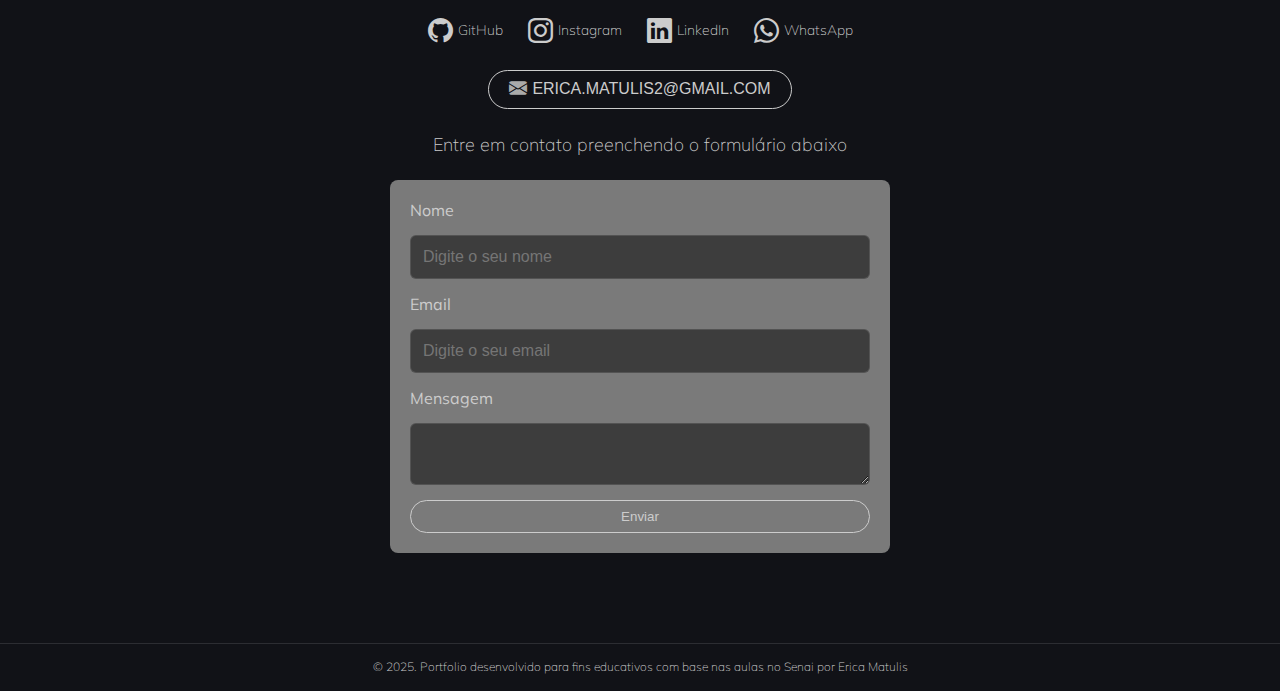
==== commit a7a65e47: "update slides" ====
--- a/index.html
+++ b/index.html
@@ -230,7 +230,7 @@
             </div>
         </div>
 
-        
+
     </section>
 
     <section class="gallery" id="gallery">
@@ -375,7 +375,7 @@
                             <p>2025</p>
                         </div>
                     </div>
-                    
+
                 </div>
 
             </div>
@@ -388,7 +388,8 @@
         <h2>Contato</h2>
 
         <p>
-            Estou disponível para orientações e novas conexões. Contate-me via e-mail e conecte-se comigo através das minhas redes sociais.
+            Estou disponível para orientações e novas conexões. Contate-me via e-mail e conecte-se comigo através das
+            minhas redes sociais.
         </p>
 
         <ul class="menu menu-social">
@@ -426,12 +427,41 @@
                 </span>
             </button>
         </a>
+
+
+        <p>
+            Entre em contato preenchendo o formulário abaixo
+        </p>
+
+        <form action="https://formspree.io/f/meoaoeyj" method="post" class="form-contato"> <!-- formspree -->
+            <!-- Post tem mais segurança, é tratado no servidor -->
+            <label for="nome">
+                Nome
+            </label>
+            <input type="text" name="nome" id="nome" placeholder="Digite o seu nome" required>
+
+            <label for="email">Email</label>
+            <input type="email" name="email" id="email" placeholder="Digite o seu email" required>
+
+            <label for="mensagem">Mensagem</label>
+            <textarea name="mensagem" id="mensagem" required></textarea>
+
+            <button type="submit" class="btn btn-primary">Enviar</button>
+
+
+        </form>
     </section>
+
+    <!-- Fim Contato -->
+
+
+
 
     <footer>
         <p>
-            &copy; 2025. Portfolio desenvolvido para fins educativos com base nas aulas no 
-            <a href="#" target="_blank">Senai</a> por <a href="https://github.com/esmatulis" target="_blank">Erica Matulis</a>
+            &copy; 2025. Portfolio desenvolvido para fins educativos com base nas aulas no
+            <a href="#" target="_blank">Senai</a> por <a href="https://github.com/esmatulis" target="_blank">Erica
+                Matulis</a>
         </p>
     </footer>
 
--- a/css/style.css
+++ b/css/style.css
@@ -491,6 +491,41 @@
 
 .contato .menu {
     flex-direction: column;
+}
+
+/* Forms */
+.form-contato {
+    display: flex;
+    flex-direction: column;
+    gap: 15px;
+    max-width: 500px;
+    width: 100%;
+    margin: 0 auto;
+    padding: 20px;
+    background: rgb(122, 122, 122);
+    border-radius: 8px;
+}
+
+.form-contato input,
+.form-contato textarea {
+    padding: 12px;
+    width: 100%;
+    border: 1px solid var(--primary-border-color);
+    border-radius: 6px;
+    color: var(--primary-text-color);
+    background: var(--secondary-bg-color);
+    font-size: 16px;
+    outline: none;
+    transition: 0.3 ease-in-out;
+}
+
+.form-contato input:focus,
+.form-contato textarea:focus {
+    border-color: var(--primary-text-color);
+}
+
+.form-contato textarea {
+    
 }
 
 footer p {
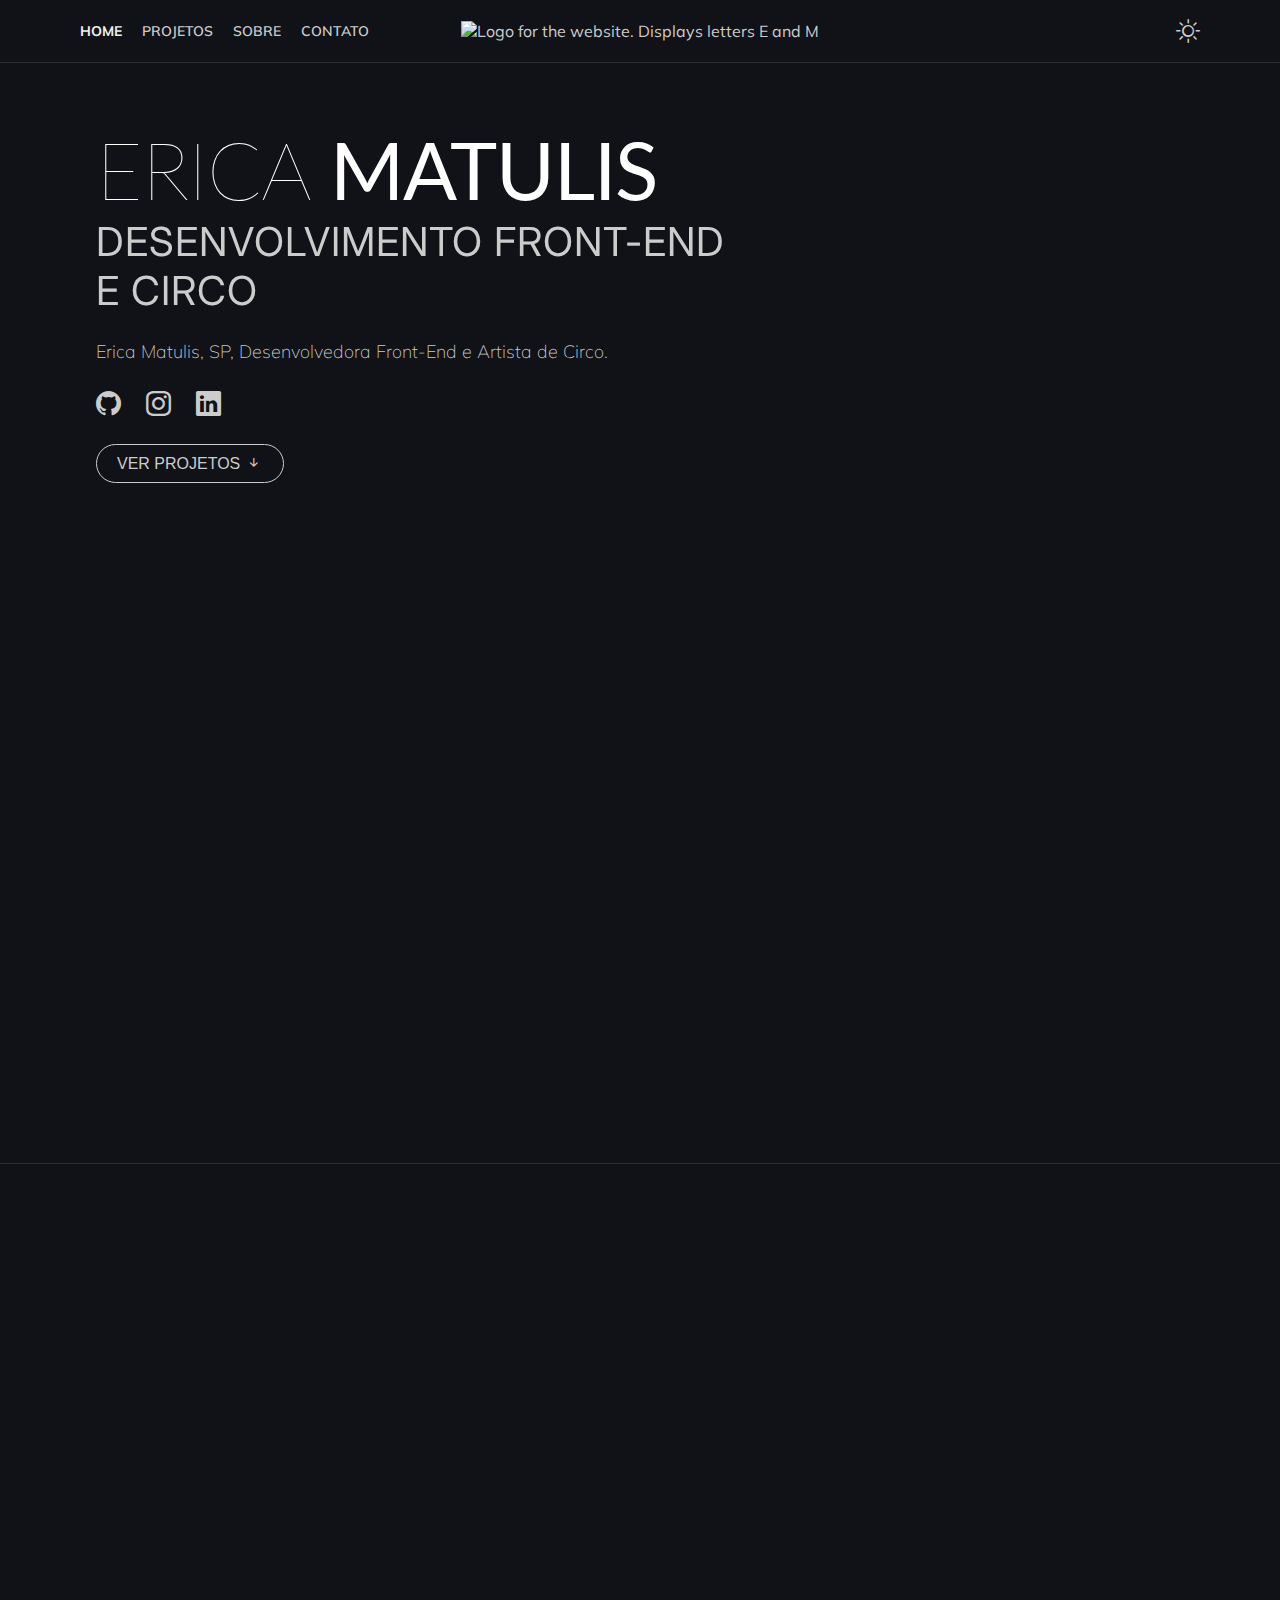
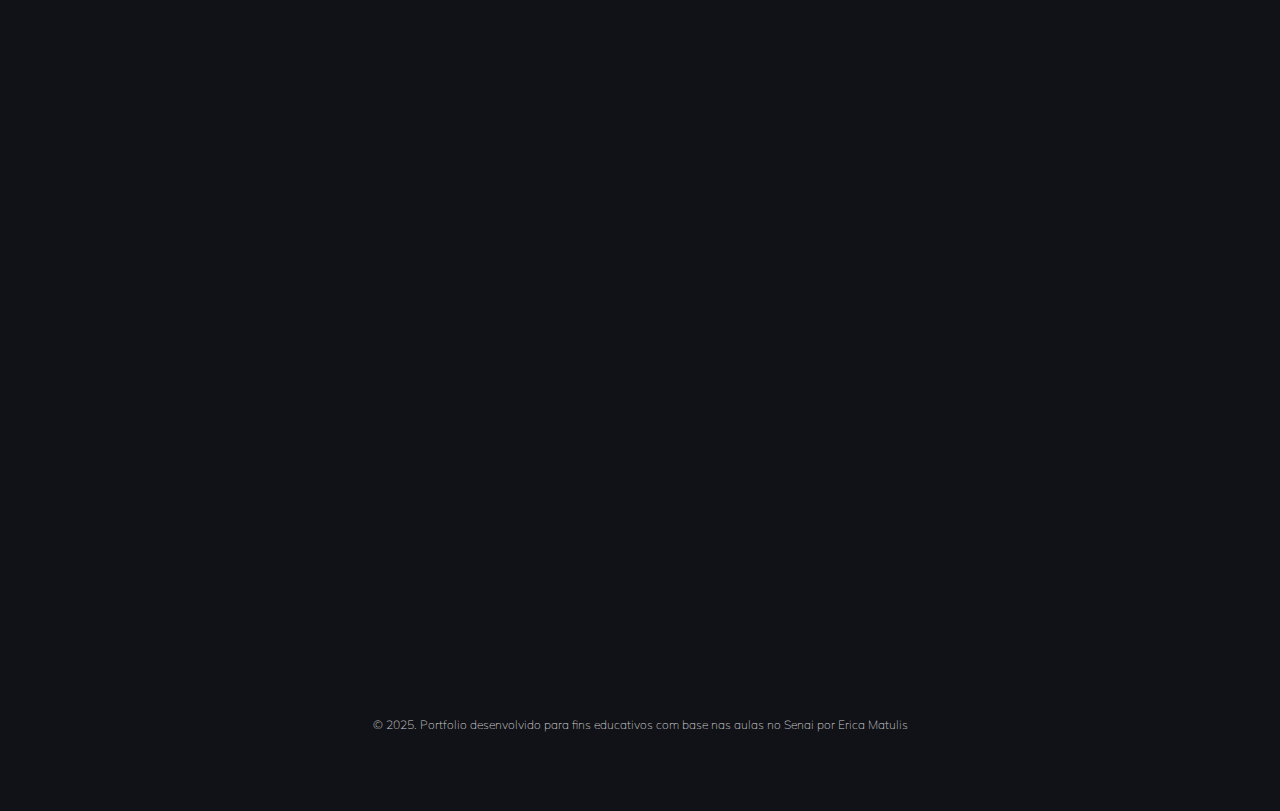
==== commit 704b6515: "update head" ====
--- a/index.html
+++ b/index.html
@@ -4,11 +4,15 @@
 <head>
     <meta charset="UTF-8">
     <meta name="viewport" content="width=device-width, initial-scale=1.0">
+    <meta name="keywords" content="Erica Matulis, Erica, Matulis, dev, desenvolvedor, projetos, contato">
+    <meta name="description" content="Desenvolvimento Front-End e Circo">
+    <meta name="robots" content="index, follow">
     <title>Erica Matulis | Portfolio</title>
     <link rel="shortcut icon" href="img/favicon.ico">
     <link rel="stylesheet" href="css/style.css">
     <!-- Bootstrap Icons -->
     <link rel="stylesheet" href="https://cdn.jsdelivr.net/npm/bootstrap-icons@1.11.3/font/bootstrap-icons.min.css">
+    <link href="https://unpkg.com/aos@2.3.1/dist/aos.css" rel="stylesheet">
 </head>
 <!-- Shift +  + A  para comentários -->
 <!-- Shift +  + F para formatar o código, para indentação -->
@@ -102,7 +106,7 @@
 
     <main id="home">
         <div class="main-content">
-            <div>
+            <div data-aos="flip-left">
                 <h1>
                     Erica <b>Matulis</b>
                 </h1>
@@ -140,7 +144,7 @@
 
         </div>
 
-        <div class="video">
+        <div   data-aos="fade-up" class="video">
             <iframe src="https://www.youtube.com/embed/5dK6Mb4p3MM" title="Dance Trapeze - Erica Matulis 2022"
                 frameborder="0"
                 allow="accelerometer; autoplay; clipboard-write; encrypted-media; gyroscope; picture-in-picture; web-share"
@@ -149,11 +153,11 @@
 
     </main>
 
-    <section id="projetos" class="projetos">
+    <section  data-aos="fade-up" id="projetos" class="projetos">
         <h2>Projetos</h2>
         <div class="projeto-container">
-            <div class="projeto-card">
-                <img src="img/projetos/projeto1.jfif" alt="" class="card-img">
+            <div   data-aos="fade-up" class="projeto-card">
+                <img src="img/projetos/projeto1.jpg" alt="" class="card-img">
                 <div class="card-body">
                     <h3 class="card-title">My Piano</h3>
                     <p class="card-description">
@@ -181,9 +185,9 @@
 
             </div>
 
-            <div class="projeto-card">
-
-                <img src="img/projetos/projeto2.webp" alt="" class="card-img">
+            <div   data-aos="fade-up" class="projeto-card">
+
+                <img src="img/projetos/projeto2.jpg" alt="" class="card-img">
                 <div class="card-body">
                     <h3 class="card-title">Shoppies</h3>
                     <p class="card-description">
@@ -209,7 +213,7 @@
                 </div>
             </div>
 
-            <div class="projeto-card">
+            <div   data-aos="fade-up" class="projeto-card">
                 <img src="img/projetos/projeto3.jpg" alt="" class="card-img">
                 <div class="card-body">
                     <h3 class="card-title">Broken Wings</h3>
@@ -233,7 +237,7 @@
 
     </section>
 
-    <section class="gallery" id="gallery">
+    <section   data-aos="fade-up" class="gallery" id="gallery">
         <h2>Galeria</h2>
 
         <div class="carousel">
@@ -264,7 +268,7 @@
     </section>
     <!-- Fim Projetos -->
 
-    <section id="sobre" class="sobre">
+    <section   data-aos="fade-up" id="sobre" class="sobre">
 
         <div class="sobre-content1">
 
@@ -384,7 +388,7 @@
 
     </section>
 
-    <section id="contato" class="contato">
+    <section  data-aos="fade-up" id="contato" class="contato">
         <h2>Contato</h2>
 
         <p>
@@ -433,7 +437,7 @@
             Entre em contato preenchendo o formulário abaixo
         </p>
 
-        <form action="https://formspree.io/f/meoaoeyj" method="post" class="form-contato"> <!-- formspree -->
+        <form  data-aos="fade-up" action="https://formspree.io/f/meoaoeyj" method="post" class="form-contato"> <!-- formspree -->
             <!-- Post tem mais segurança, é tratado no servidor -->
             <label for="nome">
                 Nome
@@ -466,6 +470,10 @@
     </footer>
 
     <script src="js/script.js"></script>
+    <script src="https://unpkg.com/aos@2.3.1/dist/aos.js"></script>
+    <script>AOS.init();
+      </script>
+
 </body>
 
 </html>--- a/css/style.css
+++ b/css/style.css
@@ -262,7 +262,7 @@
     font-size: 18px;
 }
 
-.btn:hover span, .btn:hover i {
+.btn:hover span, .btn:hover i, .btn:hover {
     color: var(--primary-bg-color);
 }
 
@@ -525,7 +525,8 @@
 }
 
 .form-contato textarea {
-    
+    resize: vertical;
+    min-height: 120px;
 }
 
 footer p {
